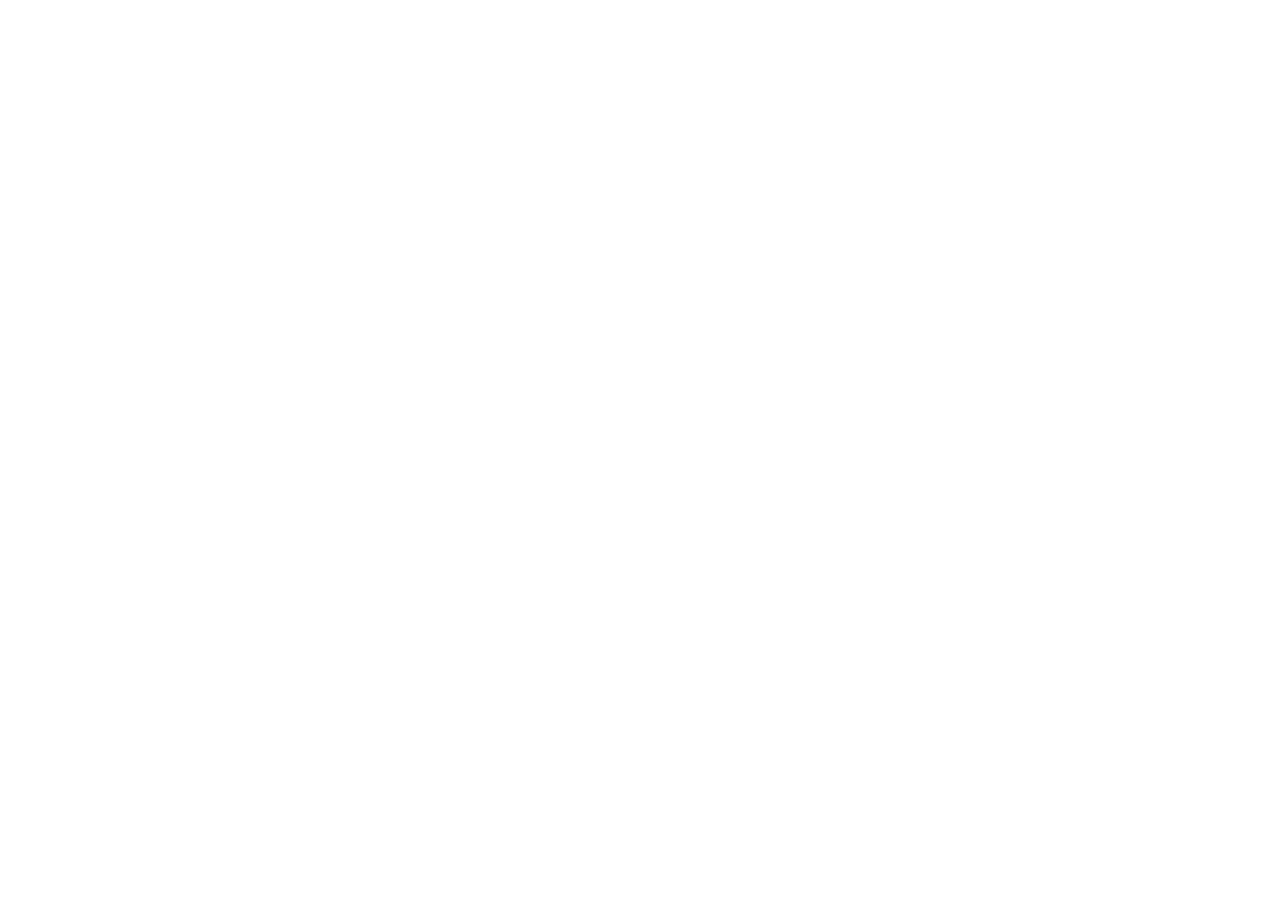
==== work/responsive-site/index.html @ 7ab3be74 "first commit" ====
<!DOCTYPE html>
<html lang="ja">
  <head>
    <meta charset="UTF-8" />
    <meta name="viewport" content="width=device-width, initial-scale=1.0" />
    <meta http-equiv="X-UA-Compatible" content="ie=edge" />
    <link rel="stylesheet" href="../../tools/style/reset.css" />
    <link rel="stylesheet" href="./assets/stylesheets/style.css" />
    <title>responsive-site</title>
  </head>
  <body>
  </body>
</html>
---- work/responsive-site/assets/stylesheets/style.css ----
@charset "UTF-8";
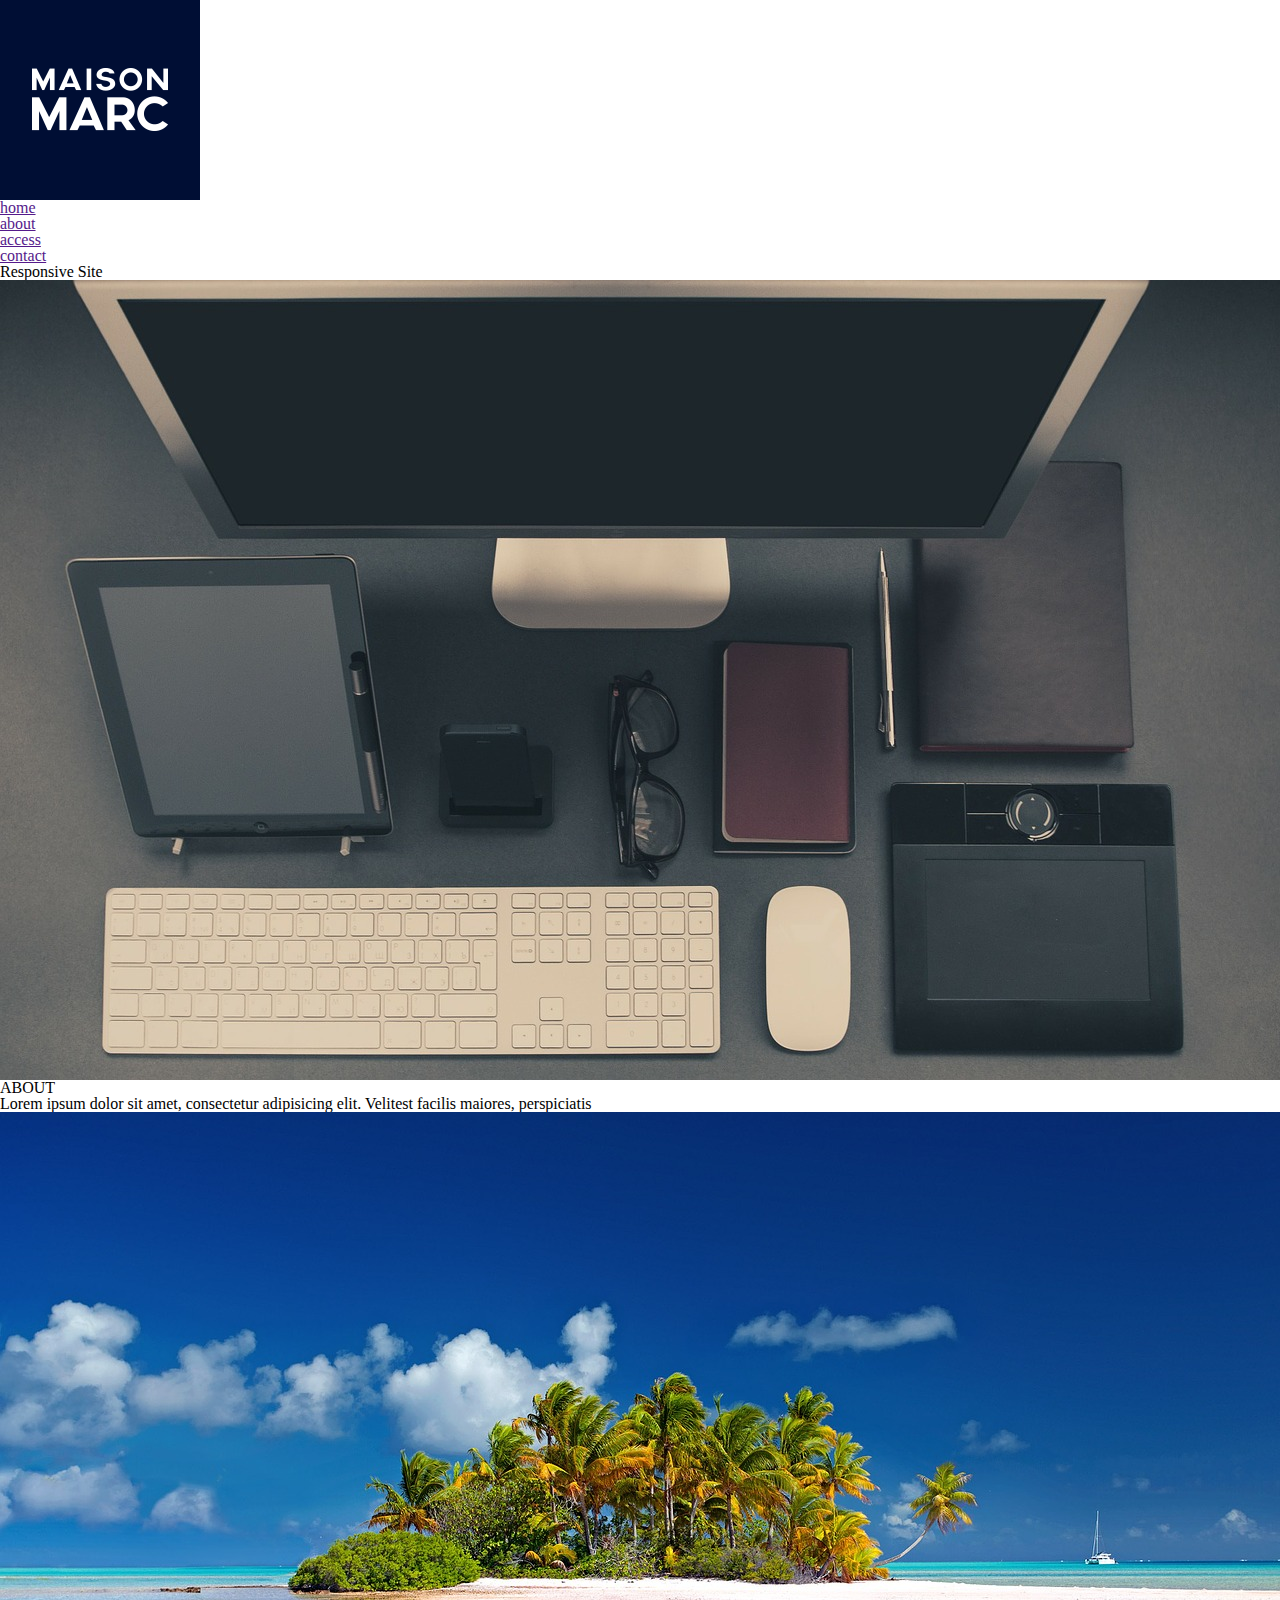
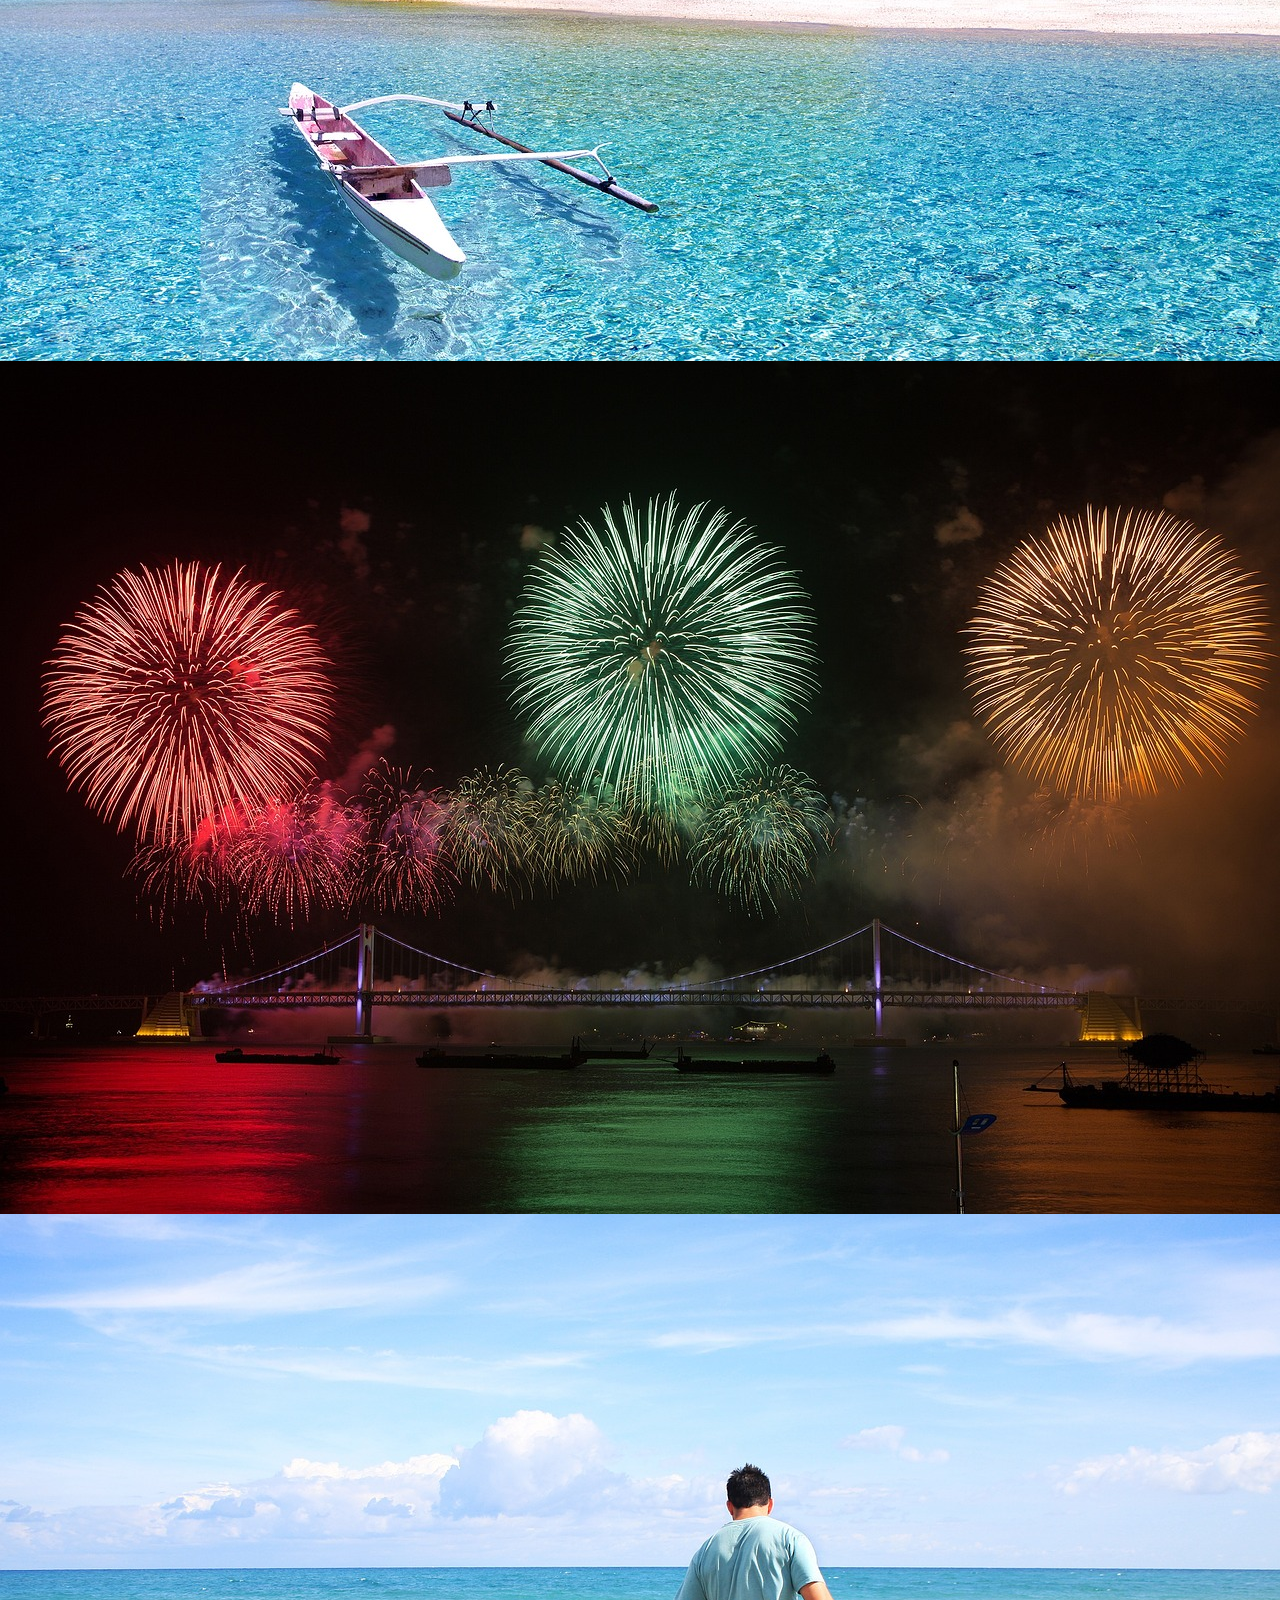
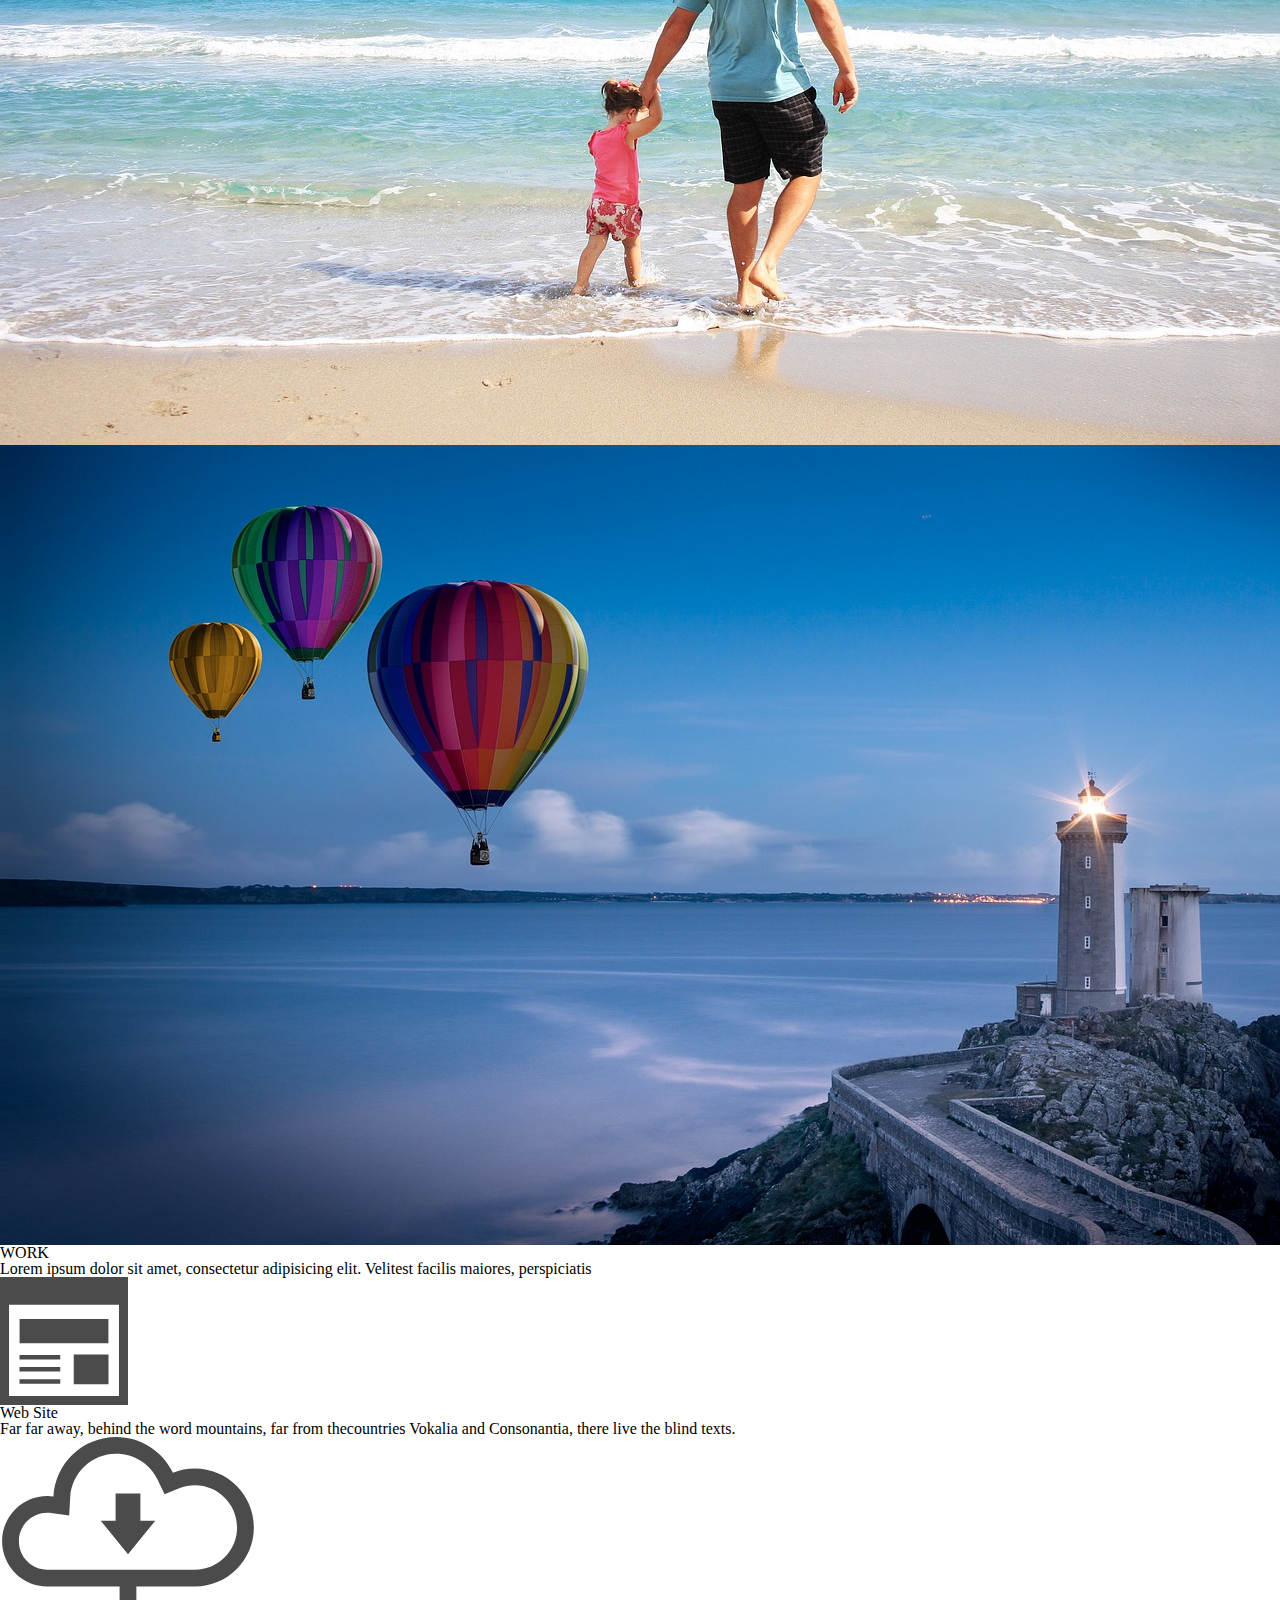
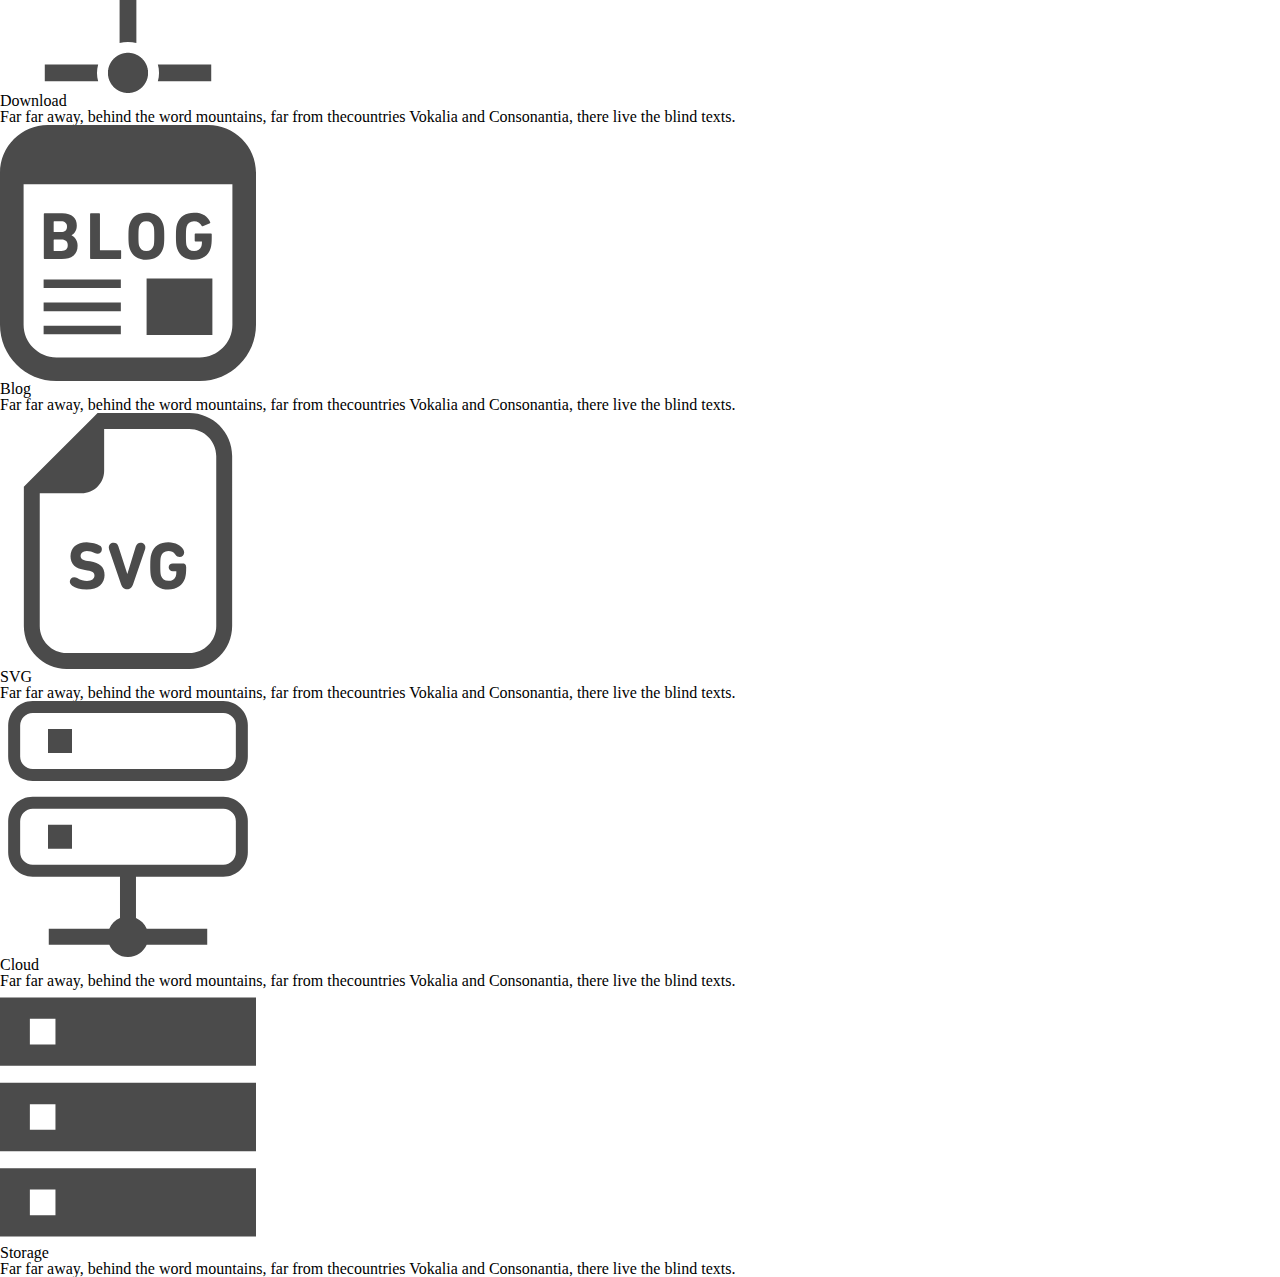
==== commit 64819162: "icon挿入まで実施" ====
--- a/work/responsive-site/index.html
+++ b/work/responsive-site/index.html
@@ -9,5 +9,118 @@
     <title>responsive-site</title>
   </head>
   <body>
+    <div class="l-wrapper">
+      <header class="l-header">
+        <div class="l-header__pc">
+          <div class="l-header__logo">
+            <img src="./assets/images/logo.png" alt="ロゴ">
+          </div>
+          <nav>
+            <ul class="l-header__pc--navList">
+              <li><a href="" class="nav_link">home</a></li>
+              <li><a href="" class="nav_link">about</a></li>
+              <li><a href="" class="nav_link">access</a></li>
+              <li><a href="" class="nav_link">contact</a></li>
+            </ul>
+          </nav>
+        </div>
+        <div class="l-header__sp">
+          <span></span>
+          <span></span>
+          <span></span>
+        </div>
+      </header>
+
+      <div class="p-hero">
+        <h1 class="p-hero__title">Responsive Site</h1>
+        <img src="./assets/images/hero.jpg" alt="仕事場のデスク">
+      </div>
+
+      <main class="l-main">
+        <section class="p-contents">
+          <div class="p-contents__about">
+            <h2 class="c-main__title">ABOUT</h2>
+            <p class="p-main__sentence">
+              Lorem ipsum dolor sit amet, consectetur adipisicing elit. Velitest facilis maiores, perspiciatis
+            </p>
+          </div>
+          <div class="p-contents__picture">
+            <ul class="p-contents__picture--list">
+              <li><img src="./assets/images/about_01.jpg" alt="島"></li>
+              <li><img src="./assets/images/about_02.jpg" alt="花火"></li>
+              <li><img src="./assets/images/about_03.jpg" alt="親子で波打ち際"></li>
+              <li><img src="./assets/images/about_04.jpg" alt="気球"></li>
+            </ul>
+          </div>
+        </section>
+
+        <section class="p-contents">
+          <div class="p-contents__work">
+            <h2 class="c-main__title">WORK</h2>
+            <p class="p-main__sentence">
+              Lorem ipsum dolor sit amet, consectetur adipisicing elit. Velitest facilis maiores, perspiciatis
+            </p>
+          </div>
+          <div class="p-contents__body">
+            <ul class="p-contents__list">
+              <li>
+               <div class="p-contents__list--icons">
+                 <img src="./assets/images/icon_01.png" alt="Web Site">
+               </div>
+               <p class="p-contents__list--title">Web Site</p>
+               <p class="p-contents__list--sentence">
+                 Far far away, behind the word mountains, far from thecountries Vokalia and Consonantia, there live the blind texts.
+               </p>
+             </li>
+             <li>
+               <div class="p-contents__list--icons">
+                 <img src="./assets/images/icon_02.png" alt="Web Site">
+               </div>
+               <p class="p-contents__list--title">Download</p>
+               <p class="p-contents__list--sentence">
+                 Far far away, behind the word mountains, far from thecountries Vokalia and Consonantia, there live the blind texts.
+               </p>
+             </li>
+             <li>
+               <div class="p-contents__list--icons">
+                 <img src="./assets/images/icon_03.png" alt="Blog">
+               </div>
+               <p class="p-contents__list--title">Blog</p>
+               <p class="p-contents__list--sentence">
+                 Far far away, behind the word mountains, far from thecountries Vokalia and Consonantia, there live the blind texts.
+               </p>
+             </li>
+             <li>
+               <div class="p-contents__list--icons">
+                 <img src="./assets/images/icon_04.png" alt="SVG">
+               </div>
+               <p class="p-contents__list--title">SVG</p>
+               <p class="p-contents__list--sentence">
+                 Far far away, behind the word mountains, far from thecountries Vokalia and Consonantia, there live the blind texts.
+               </p>
+             </li>
+             <li>
+               <div class="p-contents__list--icons">
+                 <img src="./assets/images/icon_05.png" alt="Cloud">
+               </div>
+               <p class="p-contents__list--title">Cloud</p>
+               <p class="p-contents__list--sentence">
+                 Far far away, behind the word mountains, far from thecountries Vokalia and Consonantia, there live the blind texts.
+               </p>
+             </li>
+             <li>
+               <div class="p-contents__list--icons">
+                 <img src="./assets/images/icon_06.png" alt="Storage">
+               </div>
+               <p class="p-contents__list--title">Storage</p>
+               <p class="p-contents__list--sentence">
+                 Far far away, behind the word mountains, far from thecountries Vokalia and Consonantia, there live the blind texts.
+               </p>
+             </li>
+            </ul>
+          </div>
+        </section>
+      </main>
+    </div>
   </body>
 </html>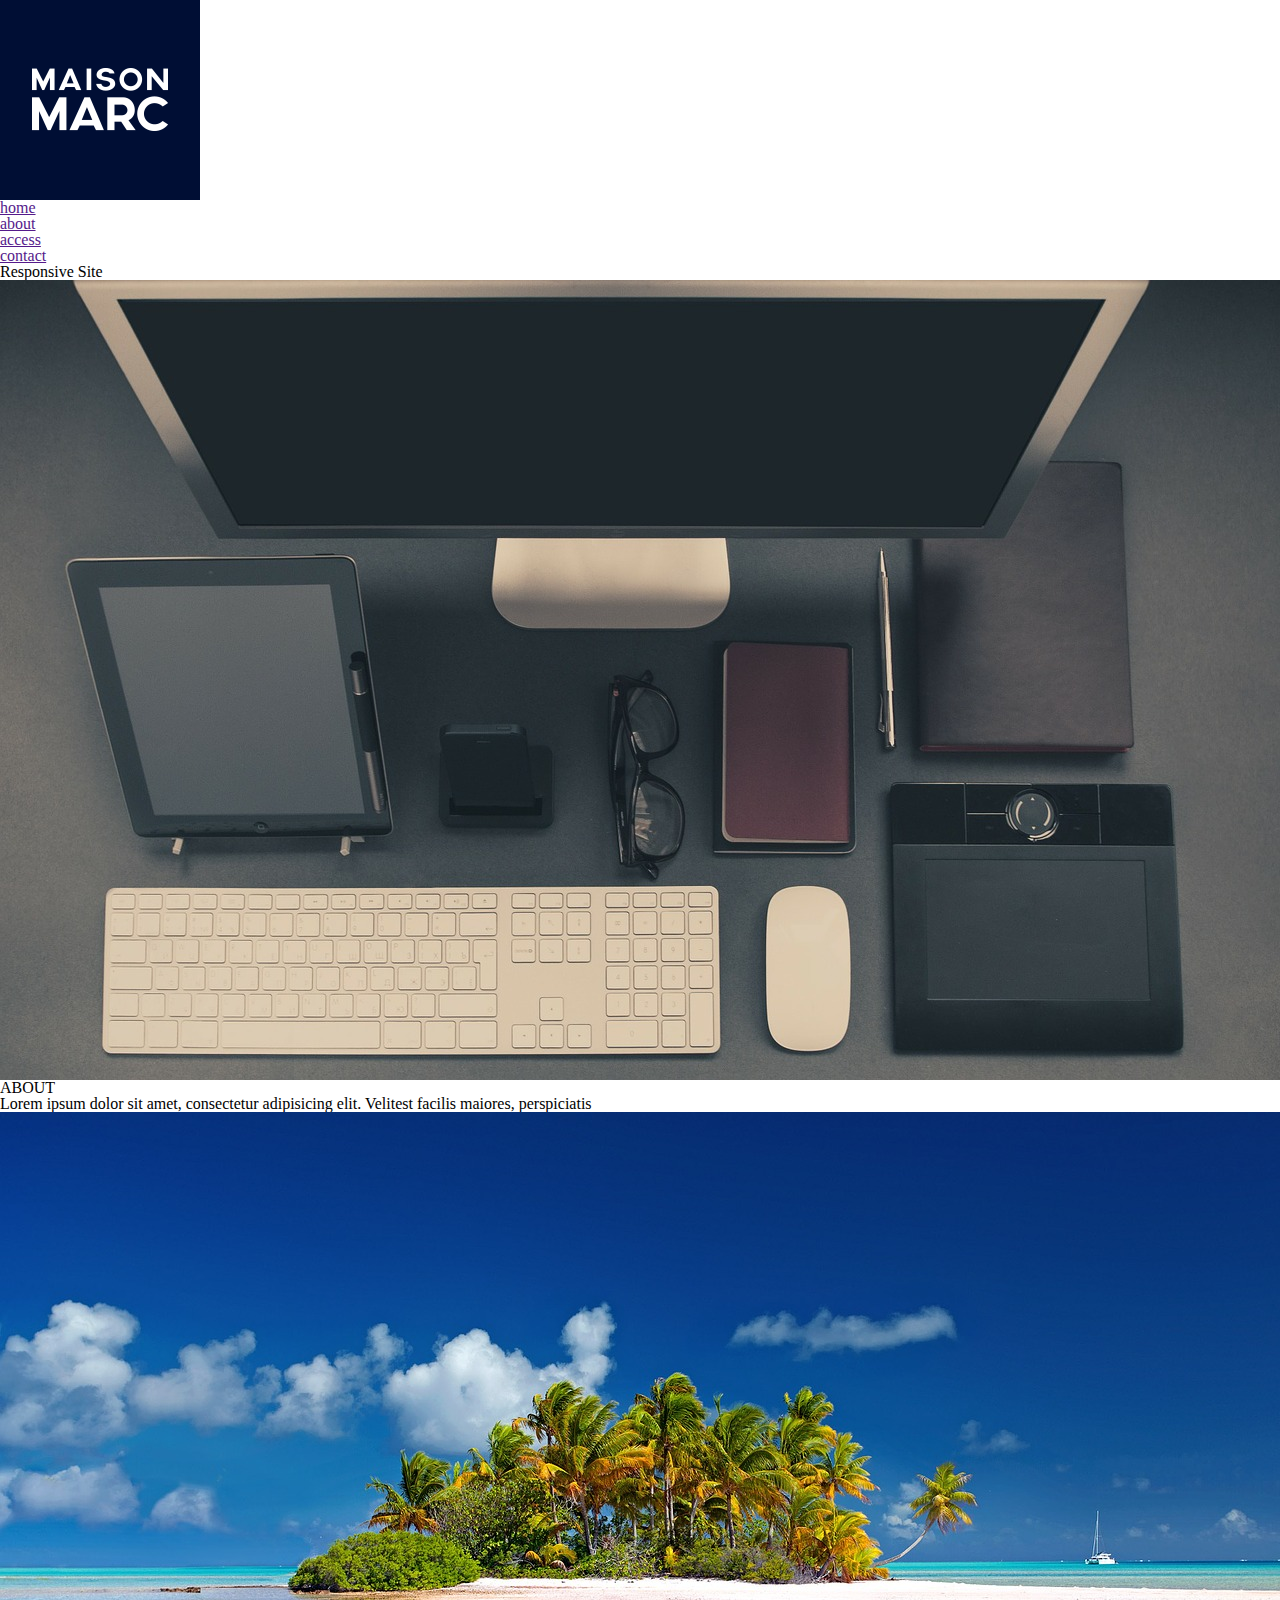
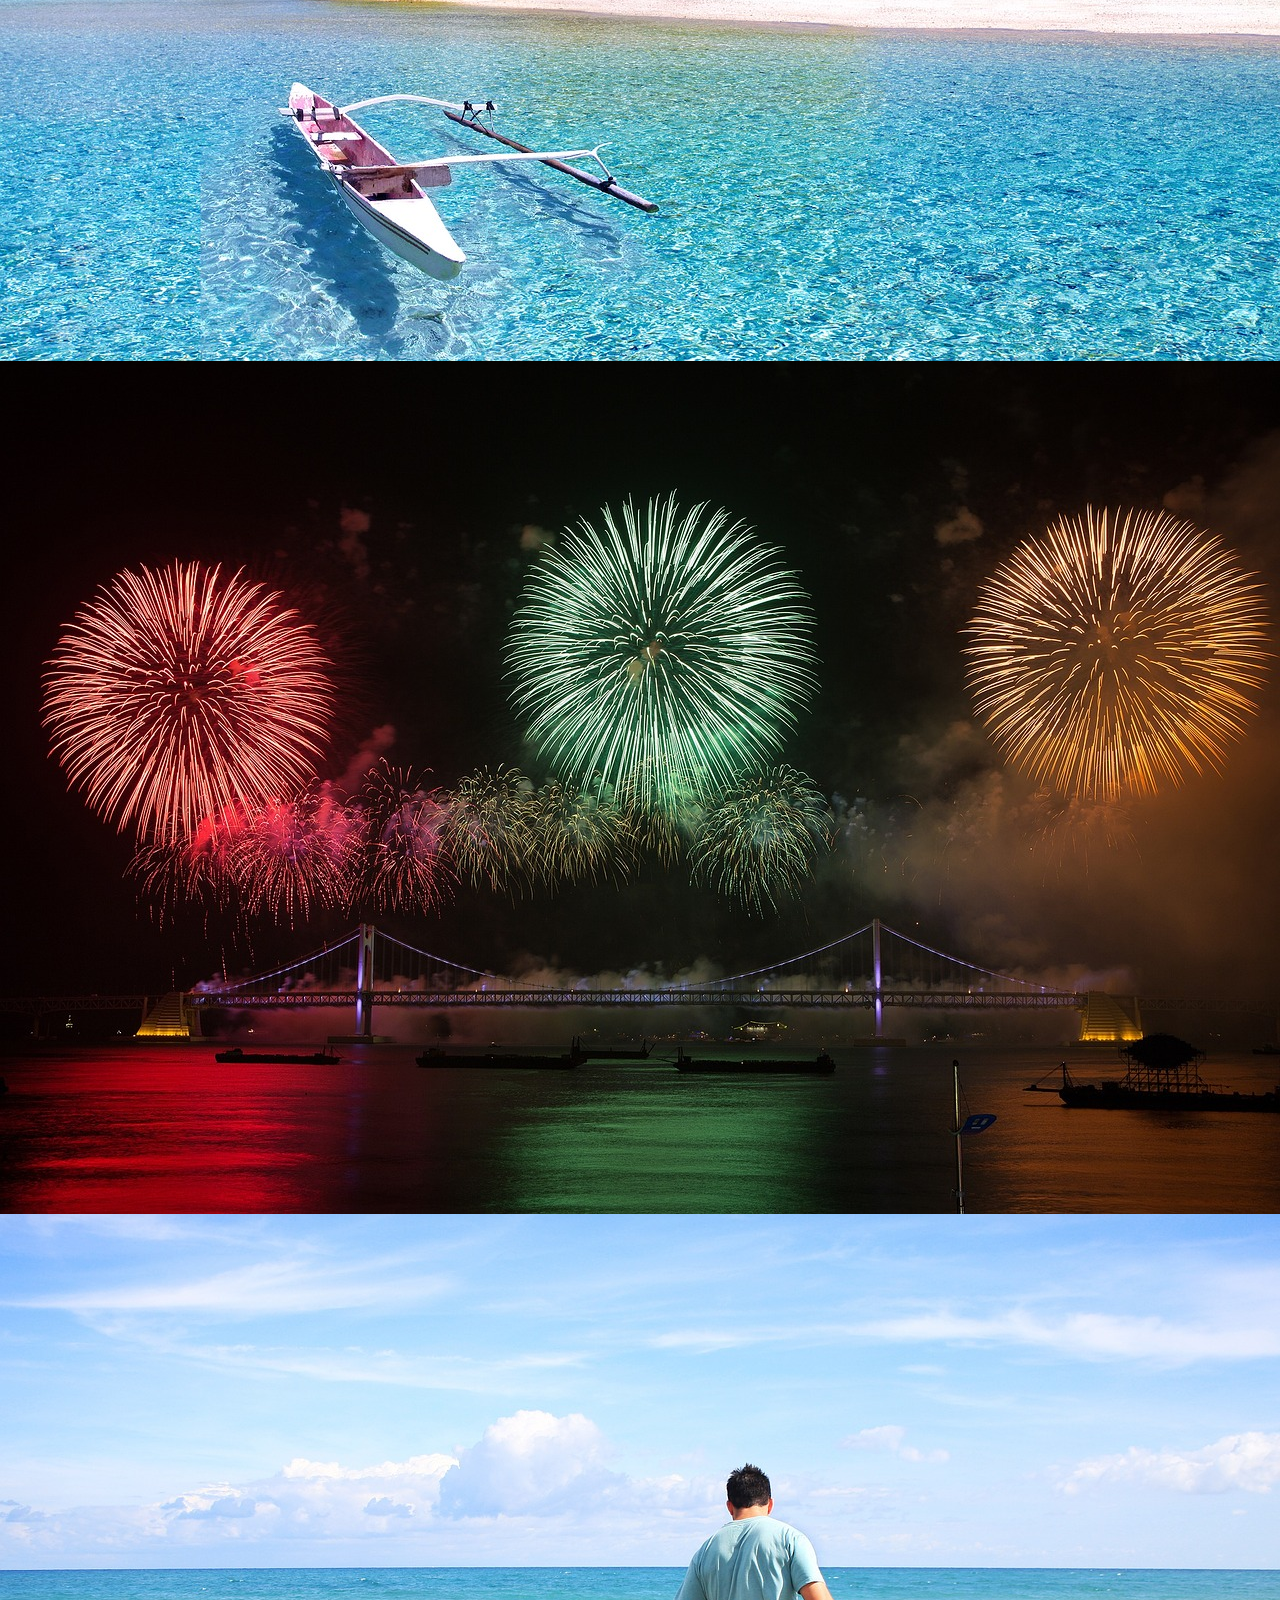
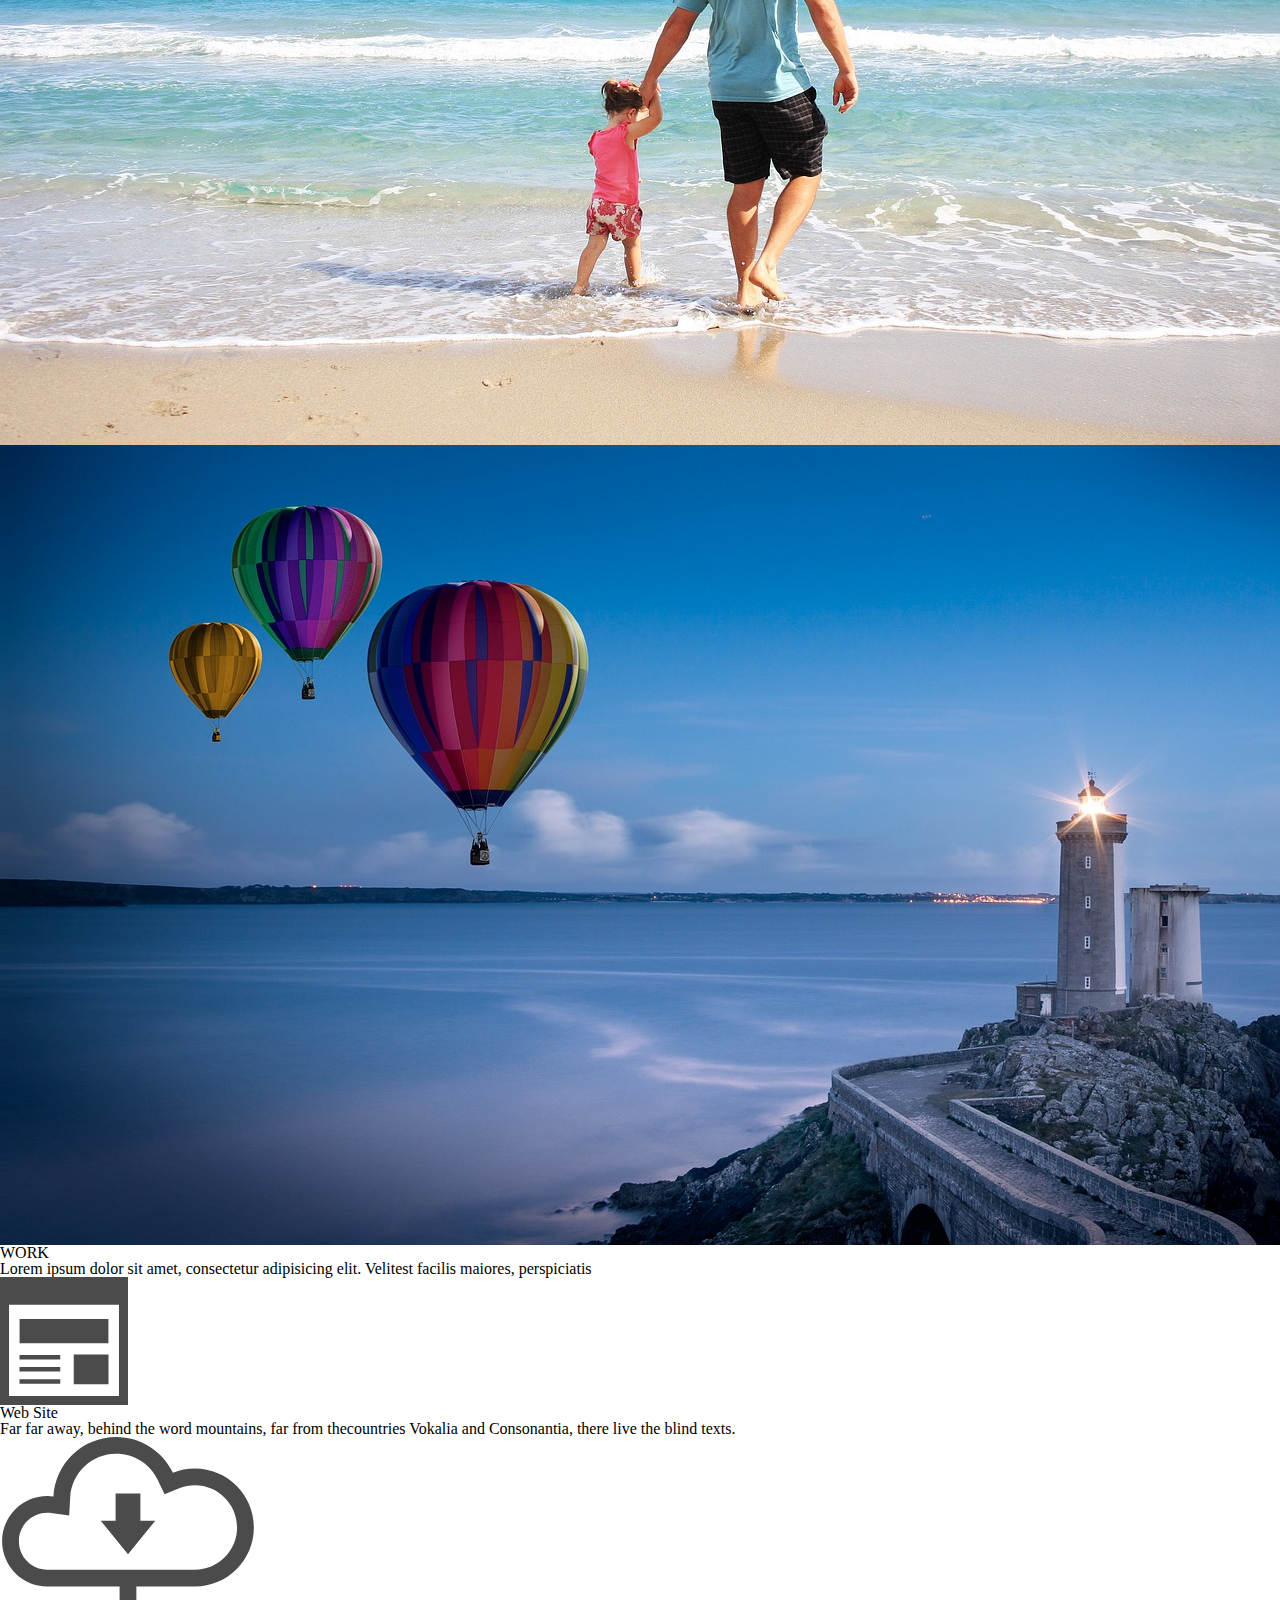
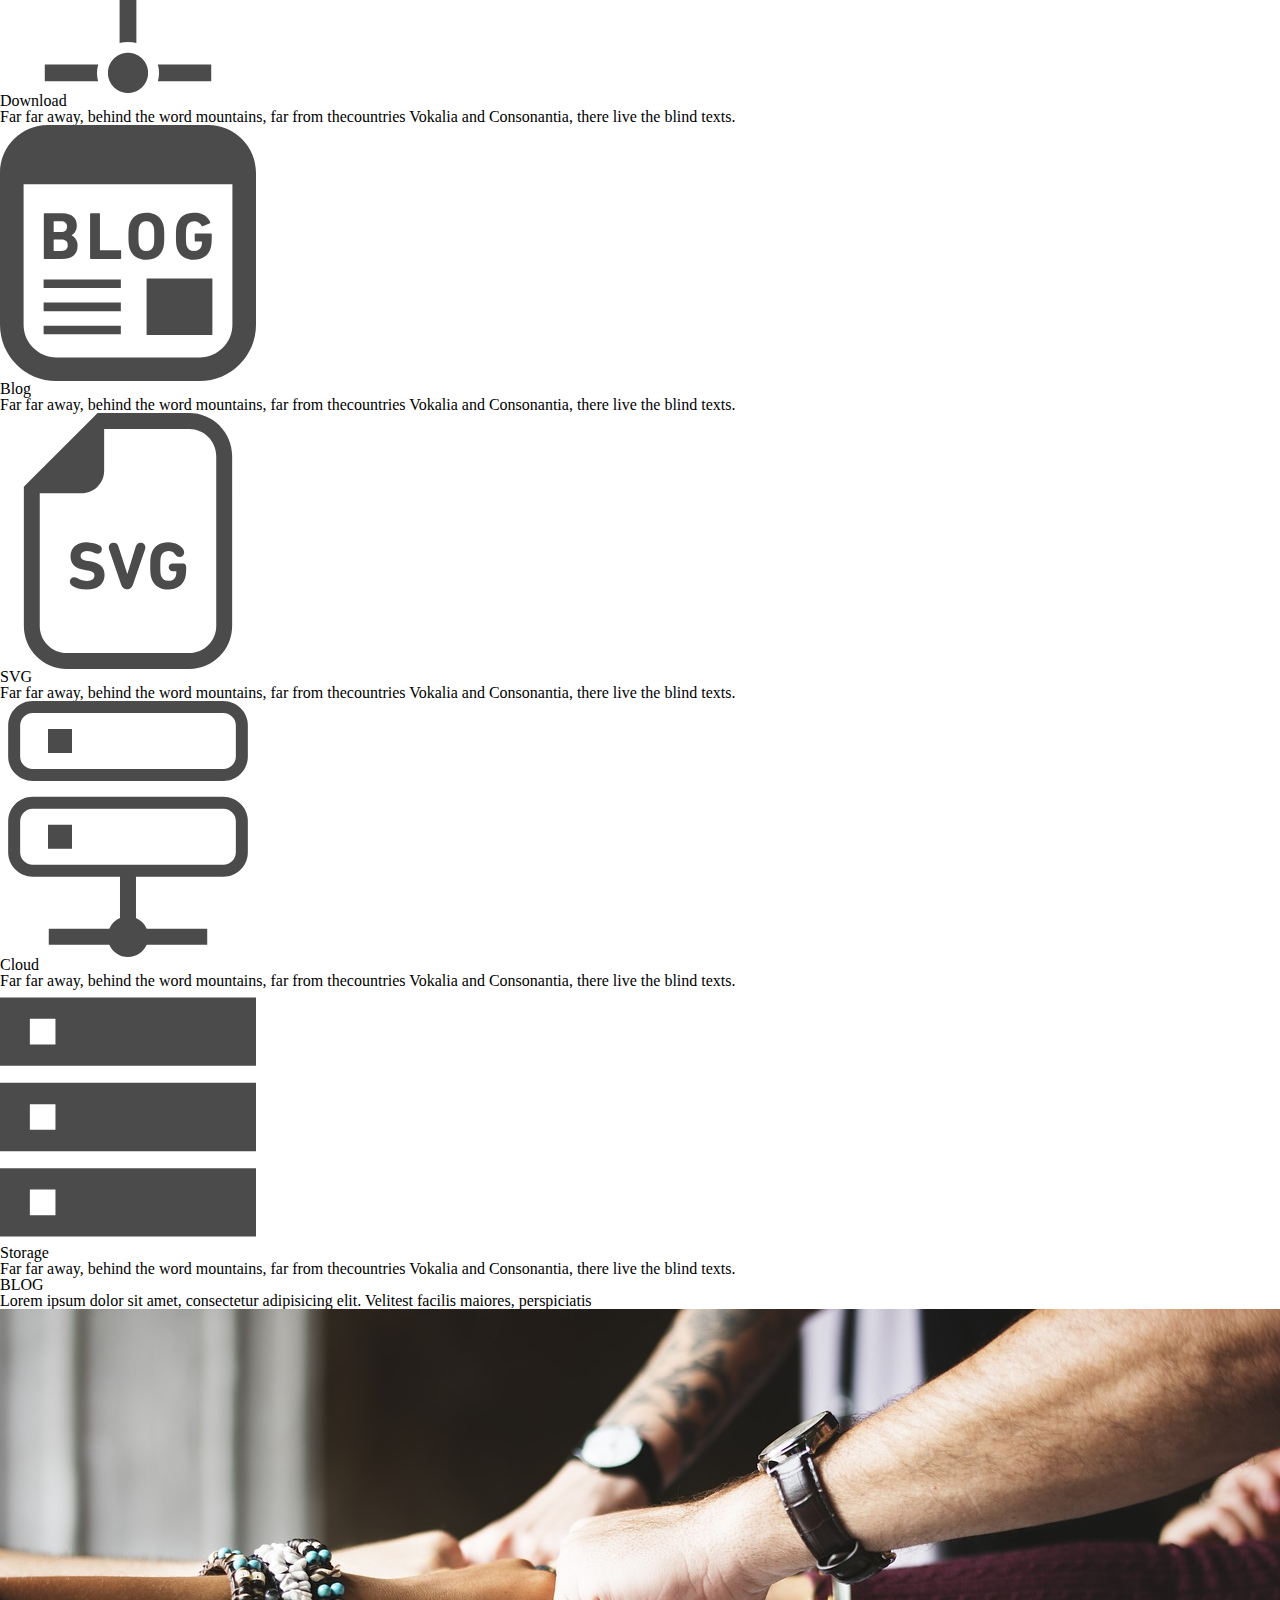
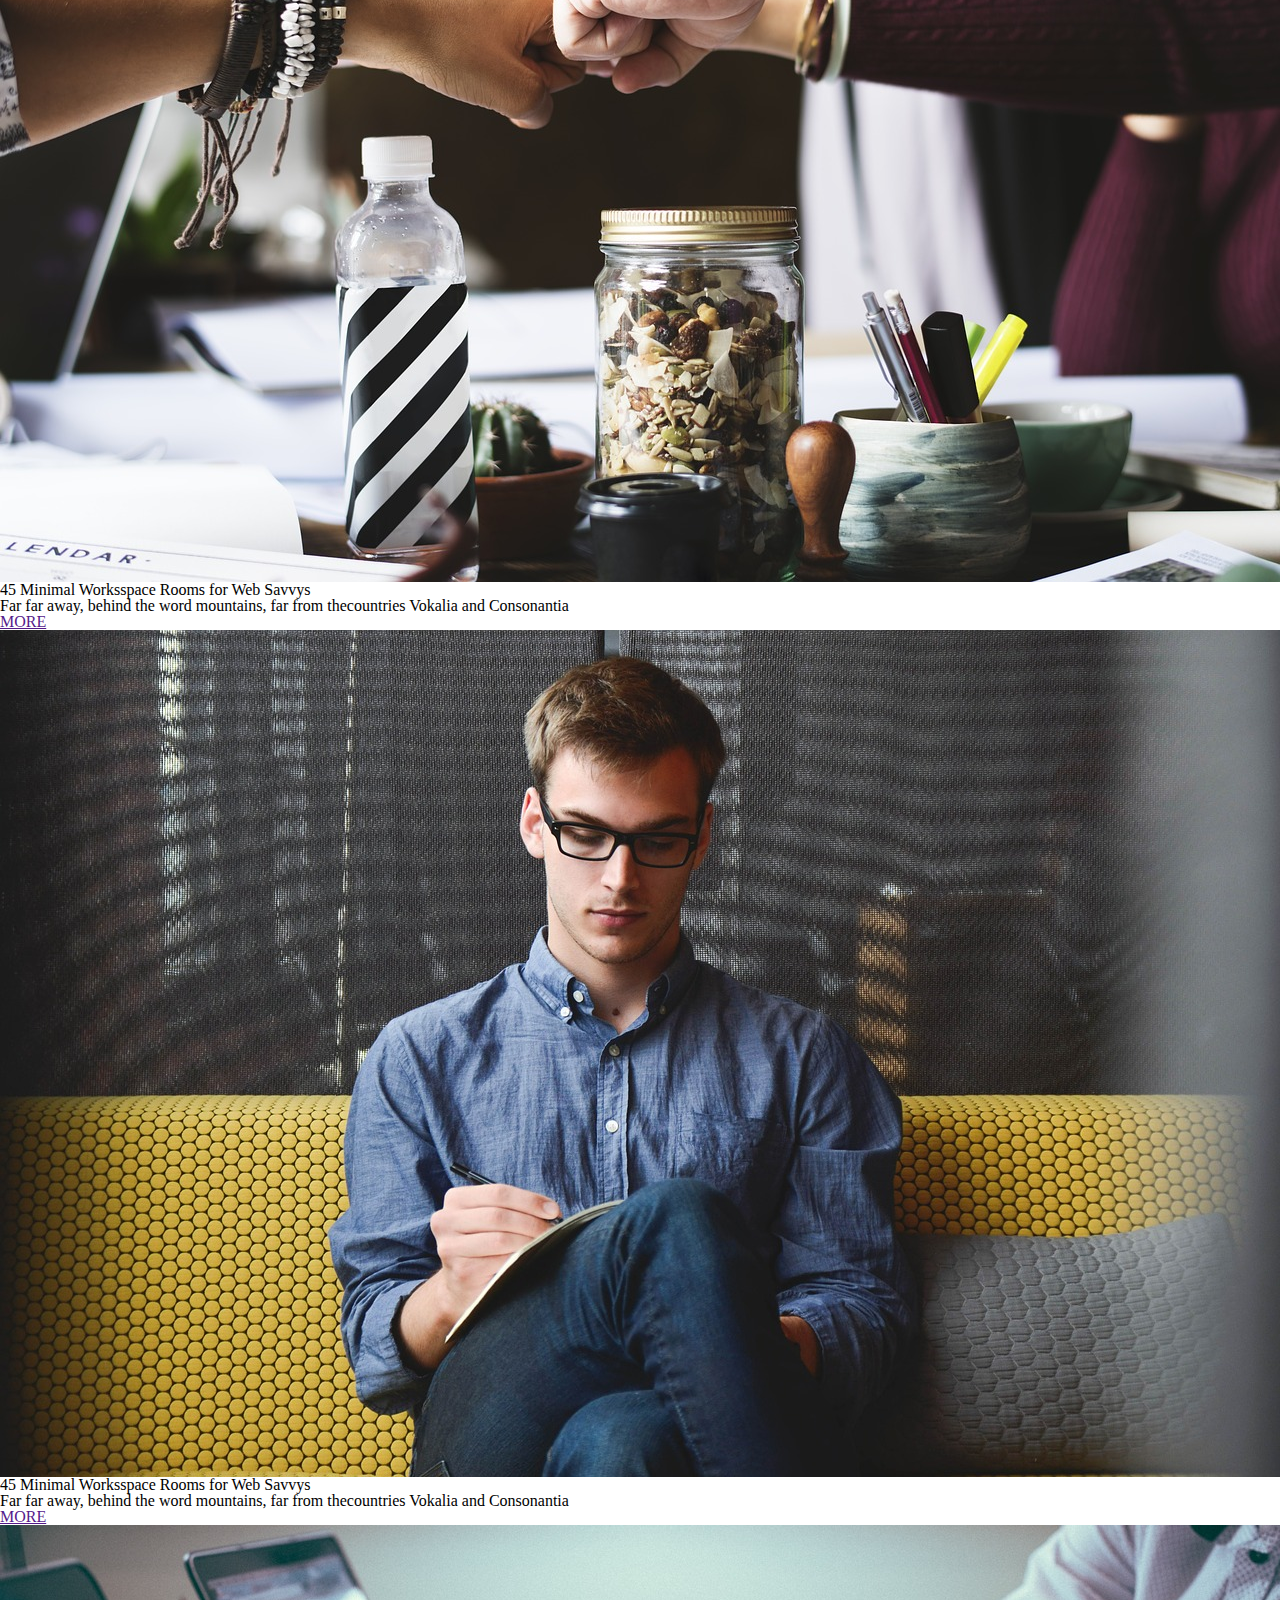
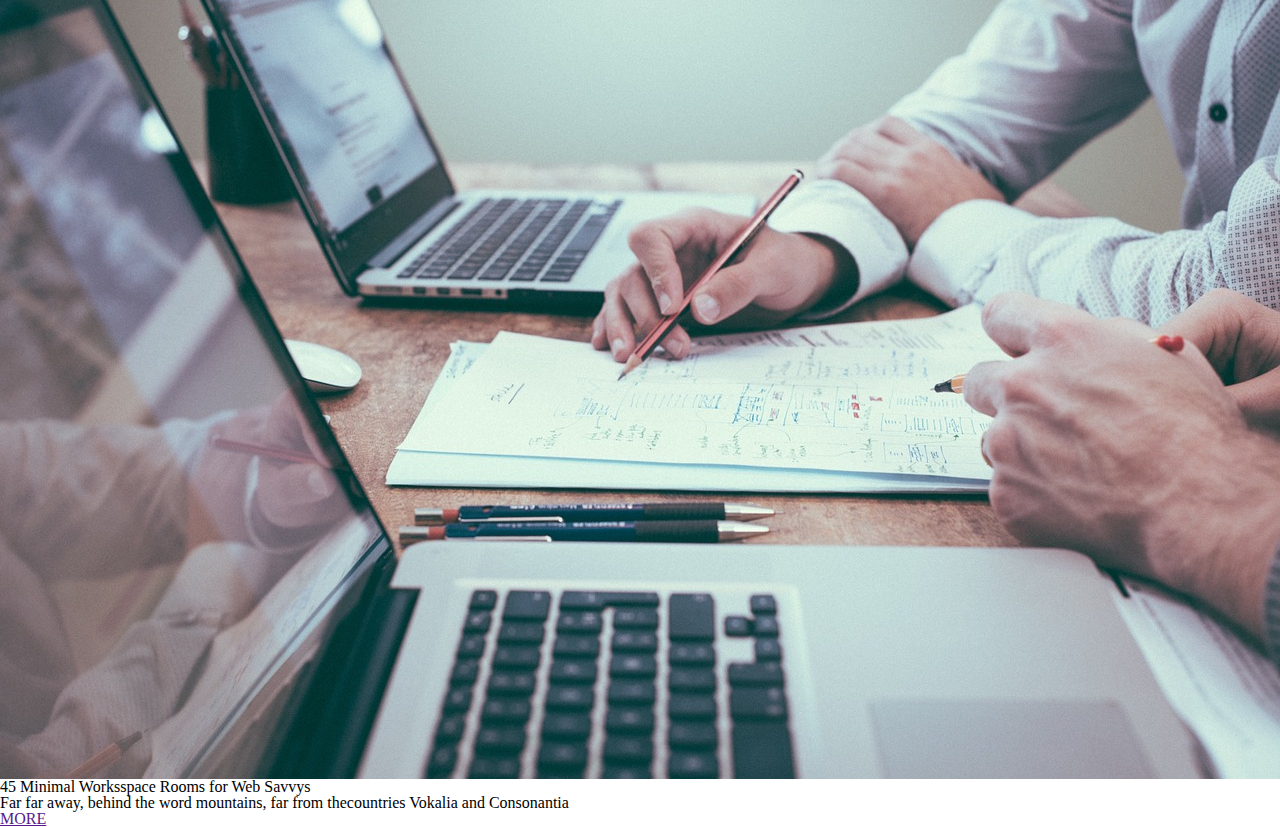
==== commit 9f4ab122: "HTML完成" ====
--- a/work/responsive-site/index.html
+++ b/work/responsive-site/index.html
@@ -44,8 +44,8 @@
               Lorem ipsum dolor sit amet, consectetur adipisicing elit. Velitest facilis maiores, perspiciatis
             </p>
           </div>
-          <div class="p-contents__picture">
-            <ul class="p-contents__picture--list">
+          <div class="p-contents__body">
+            <ul class="p-contents__about--list">
               <li><img src="./assets/images/about_01.jpg" alt="島"></li>
               <li><img src="./assets/images/about_02.jpg" alt="花火"></li>
               <li><img src="./assets/images/about_03.jpg" alt="親子で波打ち際"></li>
@@ -62,61 +62,128 @@
             </p>
           </div>
           <div class="p-contents__body">
-            <ul class="p-contents__list">
+            <ul class="p-contents__work--list">
               <li>
-               <div class="p-contents__list--icons">
+               <div class="p-contents__work--icons">
                  <img src="./assets/images/icon_01.png" alt="Web Site">
                </div>
-               <p class="p-contents__list--title">Web Site</p>
-               <p class="p-contents__list--sentence">
+               <p class="p-contents__work--title">Web Site</p>
+               <p class="p-contents__work--sentence">
                  Far far away, behind the word mountains, far from thecountries Vokalia and Consonantia, there live the blind texts.
                </p>
              </li>
              <li>
-               <div class="p-contents__list--icons">
+               <div class="p-contents__work--icons">
                  <img src="./assets/images/icon_02.png" alt="Web Site">
                </div>
-               <p class="p-contents__list--title">Download</p>
-               <p class="p-contents__list--sentence">
+               <p class="p-contents__work--title">Download</p>
+               <p class="p-contents__work--sentence">
                  Far far away, behind the word mountains, far from thecountries Vokalia and Consonantia, there live the blind texts.
                </p>
              </li>
              <li>
-               <div class="p-contents__list--icons">
+               <div class="p-contents__work--icons">
                  <img src="./assets/images/icon_03.png" alt="Blog">
                </div>
-               <p class="p-contents__list--title">Blog</p>
-               <p class="p-contents__list--sentence">
+               <p class="p-contents__work--title">Blog</p>
+               <p class="p-contents__work--sentence">
                  Far far away, behind the word mountains, far from thecountries Vokalia and Consonantia, there live the blind texts.
                </p>
              </li>
              <li>
-               <div class="p-contents__list--icons">
+               <div class="p-contents__work--icons">
                  <img src="./assets/images/icon_04.png" alt="SVG">
                </div>
-               <p class="p-contents__list--title">SVG</p>
-               <p class="p-contents__list--sentence">
+               <p class="p-contents__work--title">SVG</p>
+               <p class="p-contents__work--sentence">
                  Far far away, behind the word mountains, far from thecountries Vokalia and Consonantia, there live the blind texts.
                </p>
              </li>
              <li>
-               <div class="p-contents__list--icons">
+               <div class="p-contents__work--icons">
                  <img src="./assets/images/icon_05.png" alt="Cloud">
                </div>
-               <p class="p-contents__list--title">Cloud</p>
-               <p class="p-contents__list--sentence">
+               <p class="p-contents__work--title">Cloud</p>
+               <p class="p-contents__work--sentence">
                  Far far away, behind the word mountains, far from thecountries Vokalia and Consonantia, there live the blind texts.
                </p>
              </li>
              <li>
-               <div class="p-contents__list--icons">
+               <div class="p-contents__work--icons">
                  <img src="./assets/images/icon_06.png" alt="Storage">
                </div>
-               <p class="p-contents__list--title">Storage</p>
-               <p class="p-contents__list--sentence">
+               <p class="p-contents__work--title">Storage</p>
+               <p class="p-contents__work--sentence">
                  Far far away, behind the word mountains, far from thecountries Vokalia and Consonantia, there live the blind texts.
                </p>
              </li>
+            </ul>
+          </div>
+        </section>
+
+        <section class="p-contents">
+          <div class="p-contents__blog">
+            <h2 class="c-main__title">BLOG</h2>
+            <p class="p-main__sentence">
+              Lorem ipsum dolor sit amet, consectetur adipisicing elit. Velitest facilis maiores, perspiciatis
+            </p>
+          </div>
+          <div class="p-contents__body">
+            <ul class="p-contents__blog--list">
+              <li>
+                <div class="p-contents__blog--photo">
+                  <img src="./assets/images/blog_01.jpg" alt="グータッチ">
+                </div>
+                <div class="p-contents__blog--body">
+                  <p class="p-contents__blog--sentence">
+                    45 Minimal Worksspace Rooms for Web Savvys
+                  </p>
+                  <p class="p-contents__blog--sentence">
+                    Far far away, behind the word mountains, far from thecountries Vokalia and Consonantia
+                  </p>
+                  <div class="p-contents__blog--more">
+                    <div class="p-contents__blog--button">
+                      <a href="">MORE</a>
+                    </div>
+                  </div>
+                </div>
+              </li>
+              <li>
+                <div class="p-contents__blog--photo">
+                  <img src="./assets/images/blog_02.jpg" alt="仕事中の男性">
+                </div>
+                <div class="p-contents__blog--body">
+                  <p class="p-contents__blog--sentence">
+                    45 Minimal Worksspace Rooms for Web Savvys
+                  </p>
+                  <p class="p-contents__blog--sentence">
+                    Far far away, behind the word mountains, far from thecountries Vokalia and Consonantia
+                  </p>
+                  <div class="p-contents__blog--more">
+                    <div class="p-contents__blog--button">
+                      <a href="">MORE</a>
+                    </div>
+                  </div>
+                </div>
+              </li>
+              <li>
+                <div class="p-contents__blog--photo">
+                  <img src="./assets/images/blog_03.jpg" alt="PC">
+                </div>
+                <div class="p-contents__blog--body">
+                  <p class="p-contents__blog--sentence">
+                    45 Minimal Worksspace Rooms for Web Savvys
+                  </p>
+                  <p class="p-contents__blog--sentence">
+                    Far far away, behind the word mountains, far from thecountries Vokalia and Consonantia
+                  </p>
+                  <div class="p-contents__blog--more">
+                    <div class="p-contents__blog--button">
+                      <a href="">MORE</a>
+                    </div>
+                  </div>
+                </div>
+              </li>
             </ul>
           </div>
         </section>
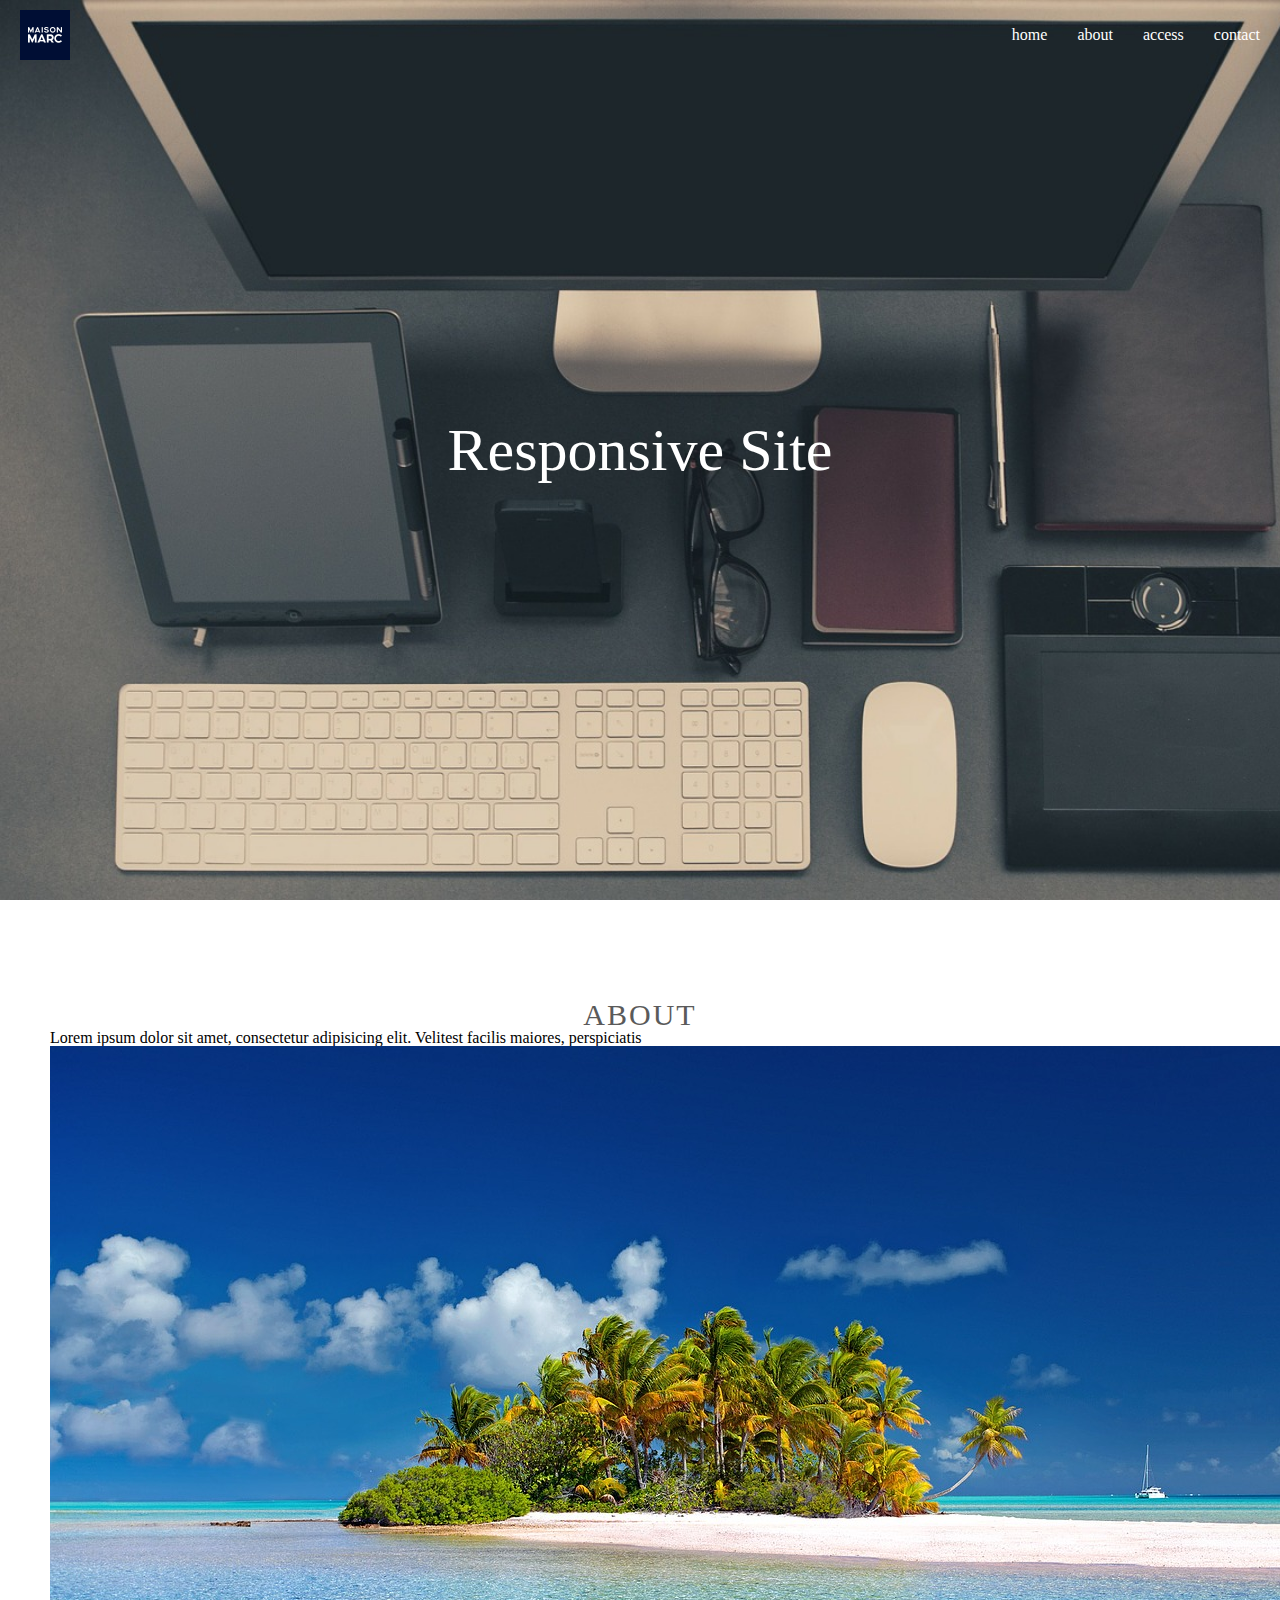
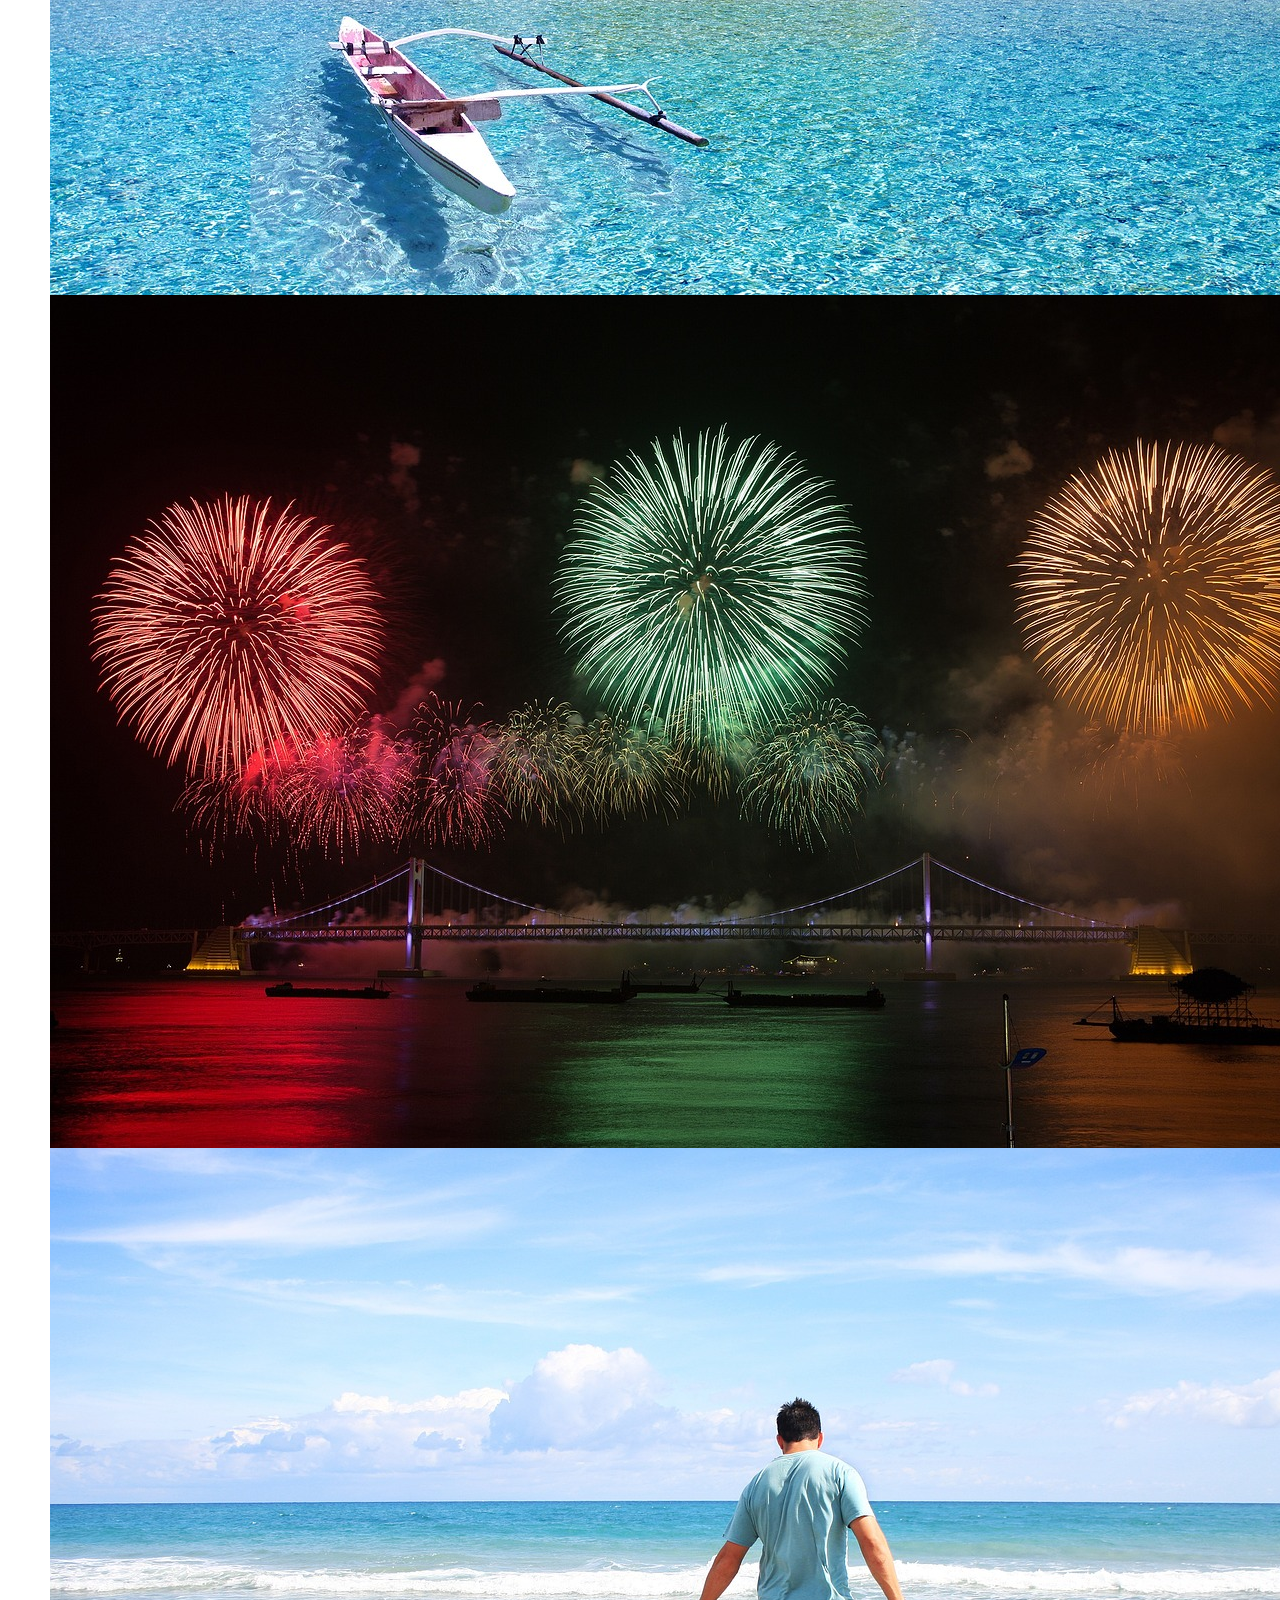
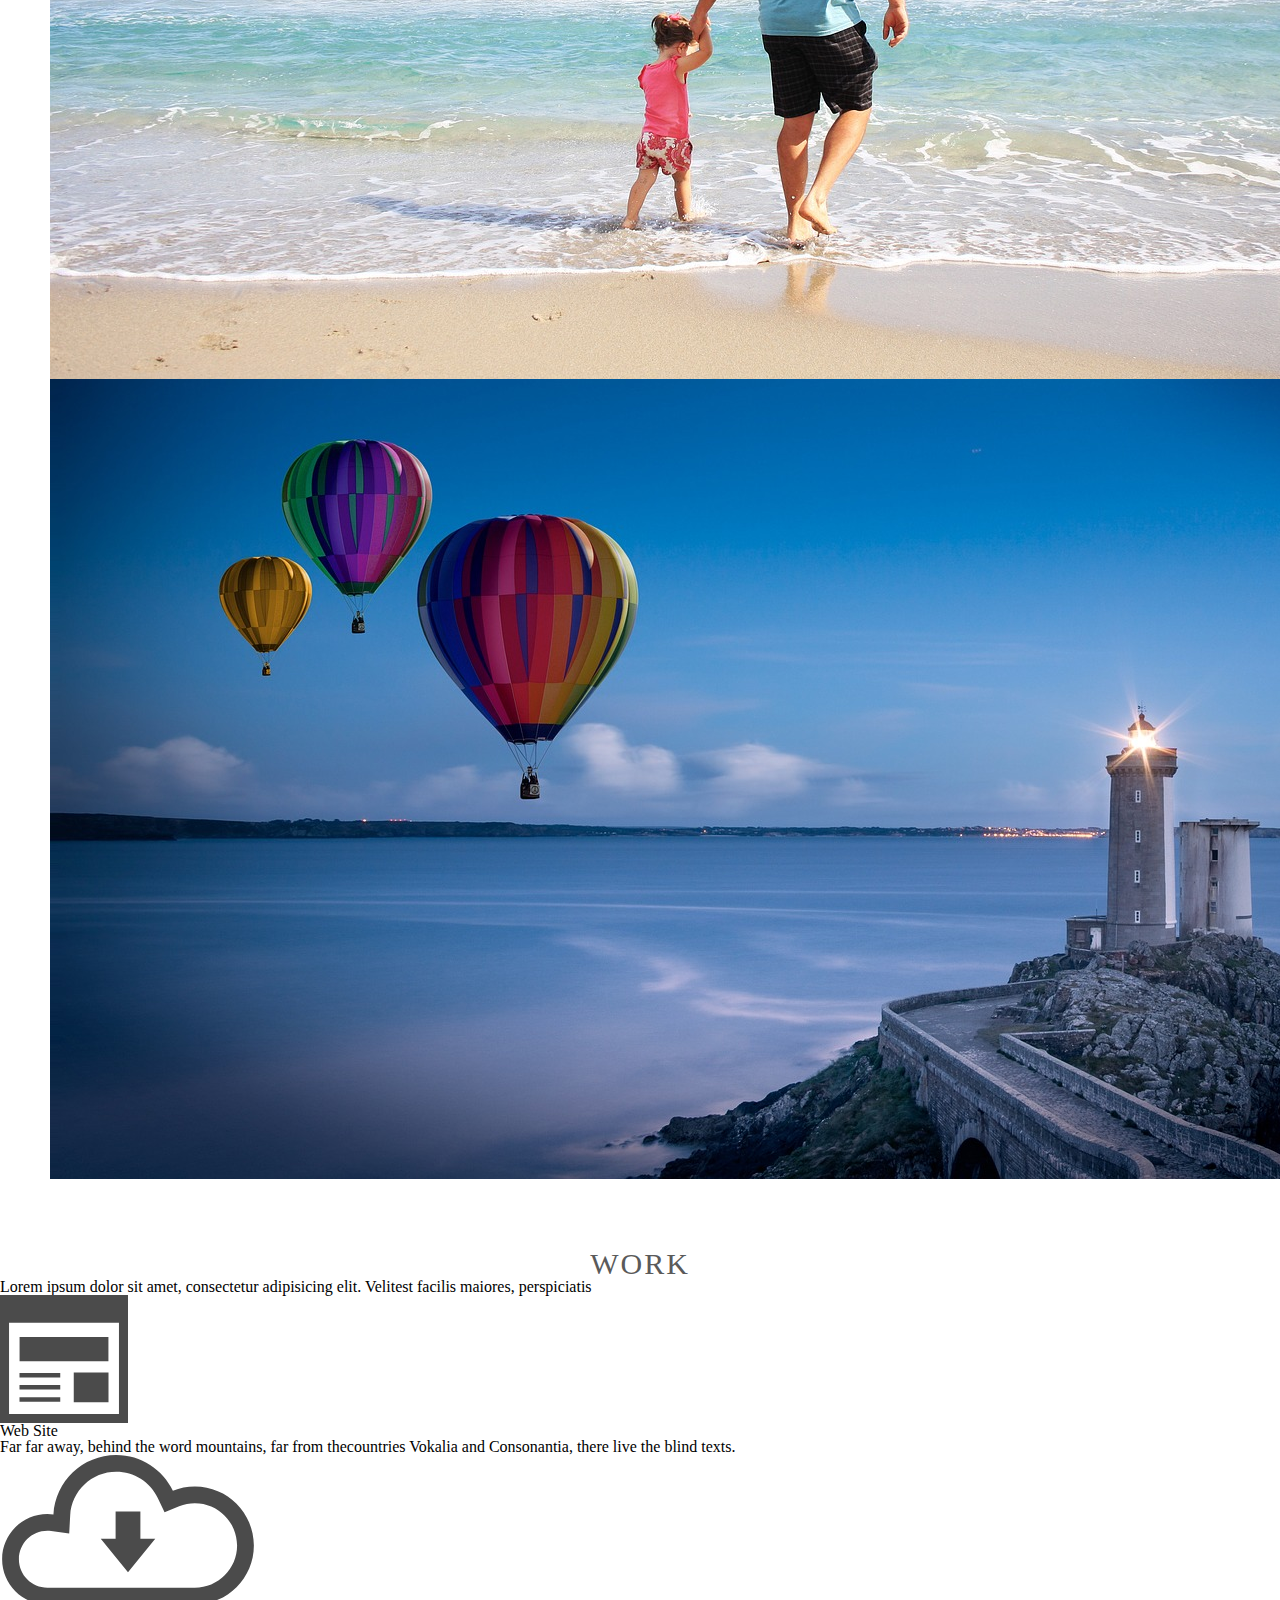
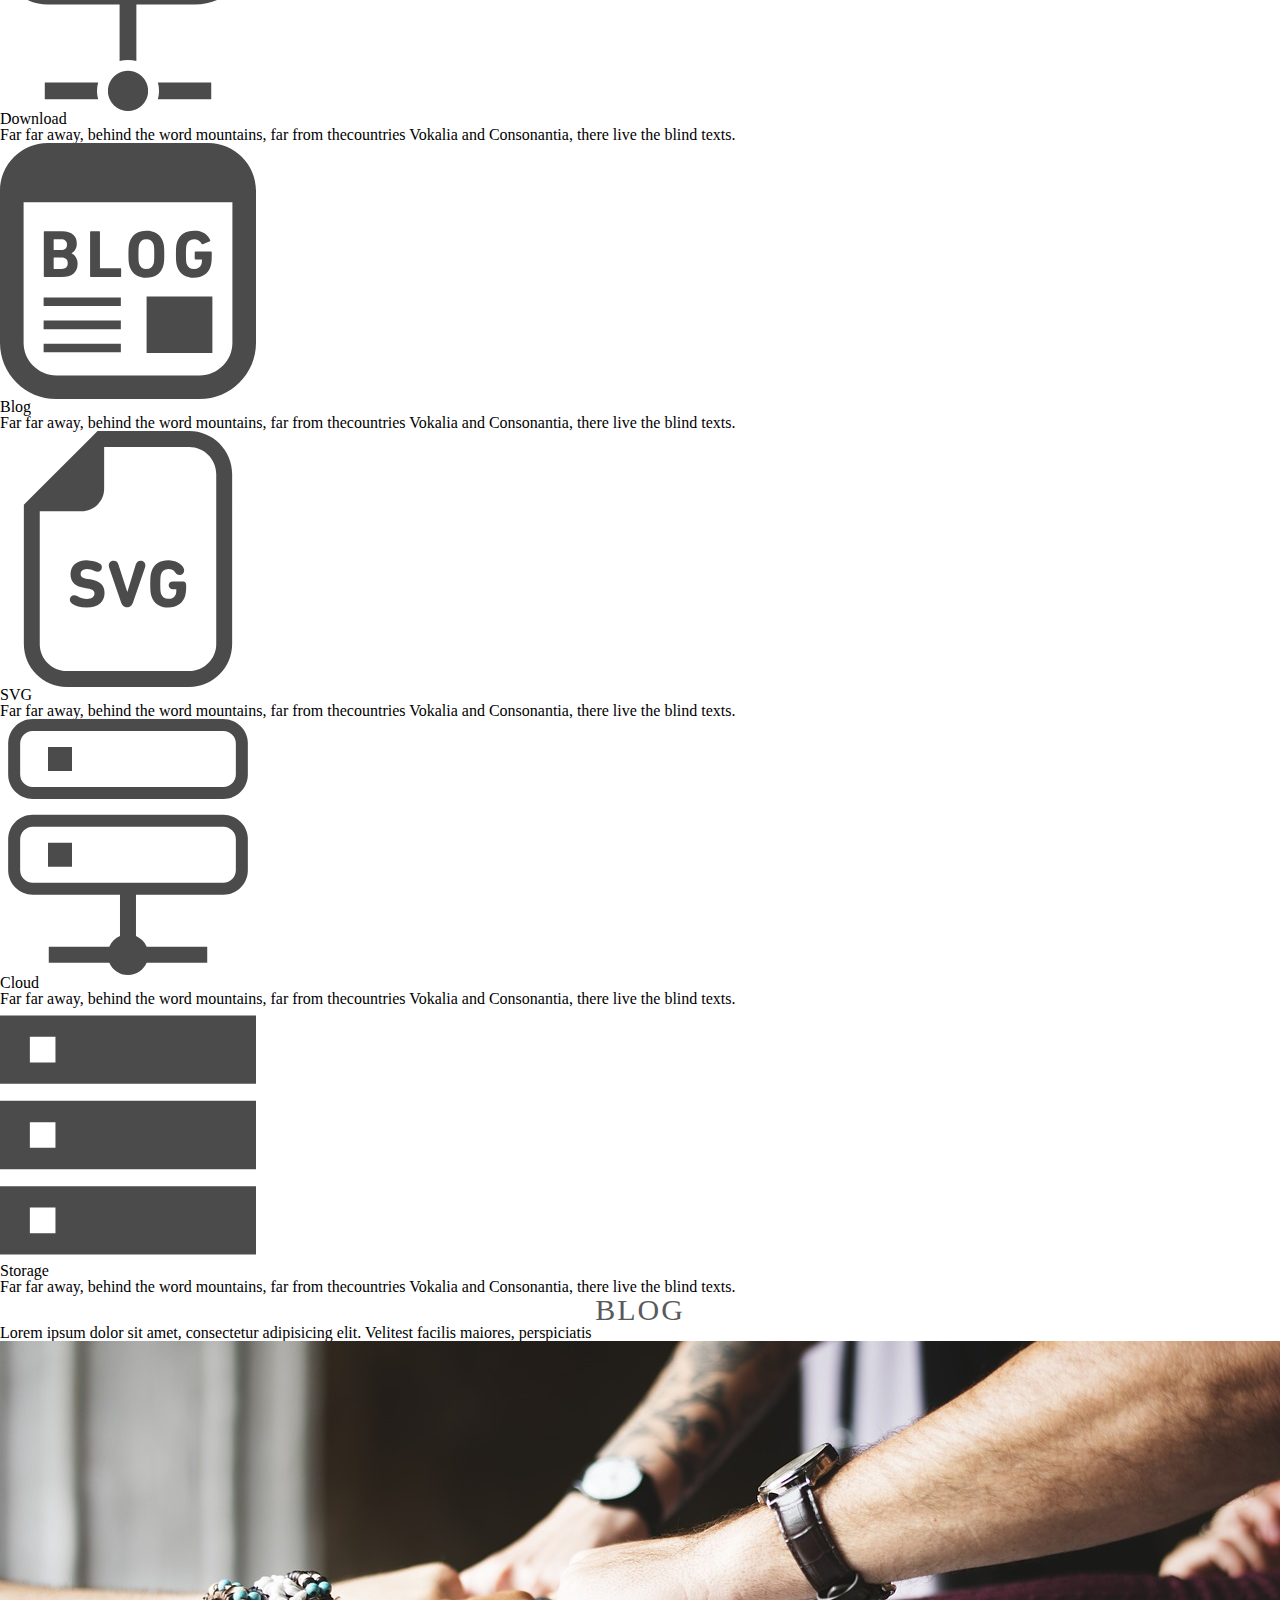
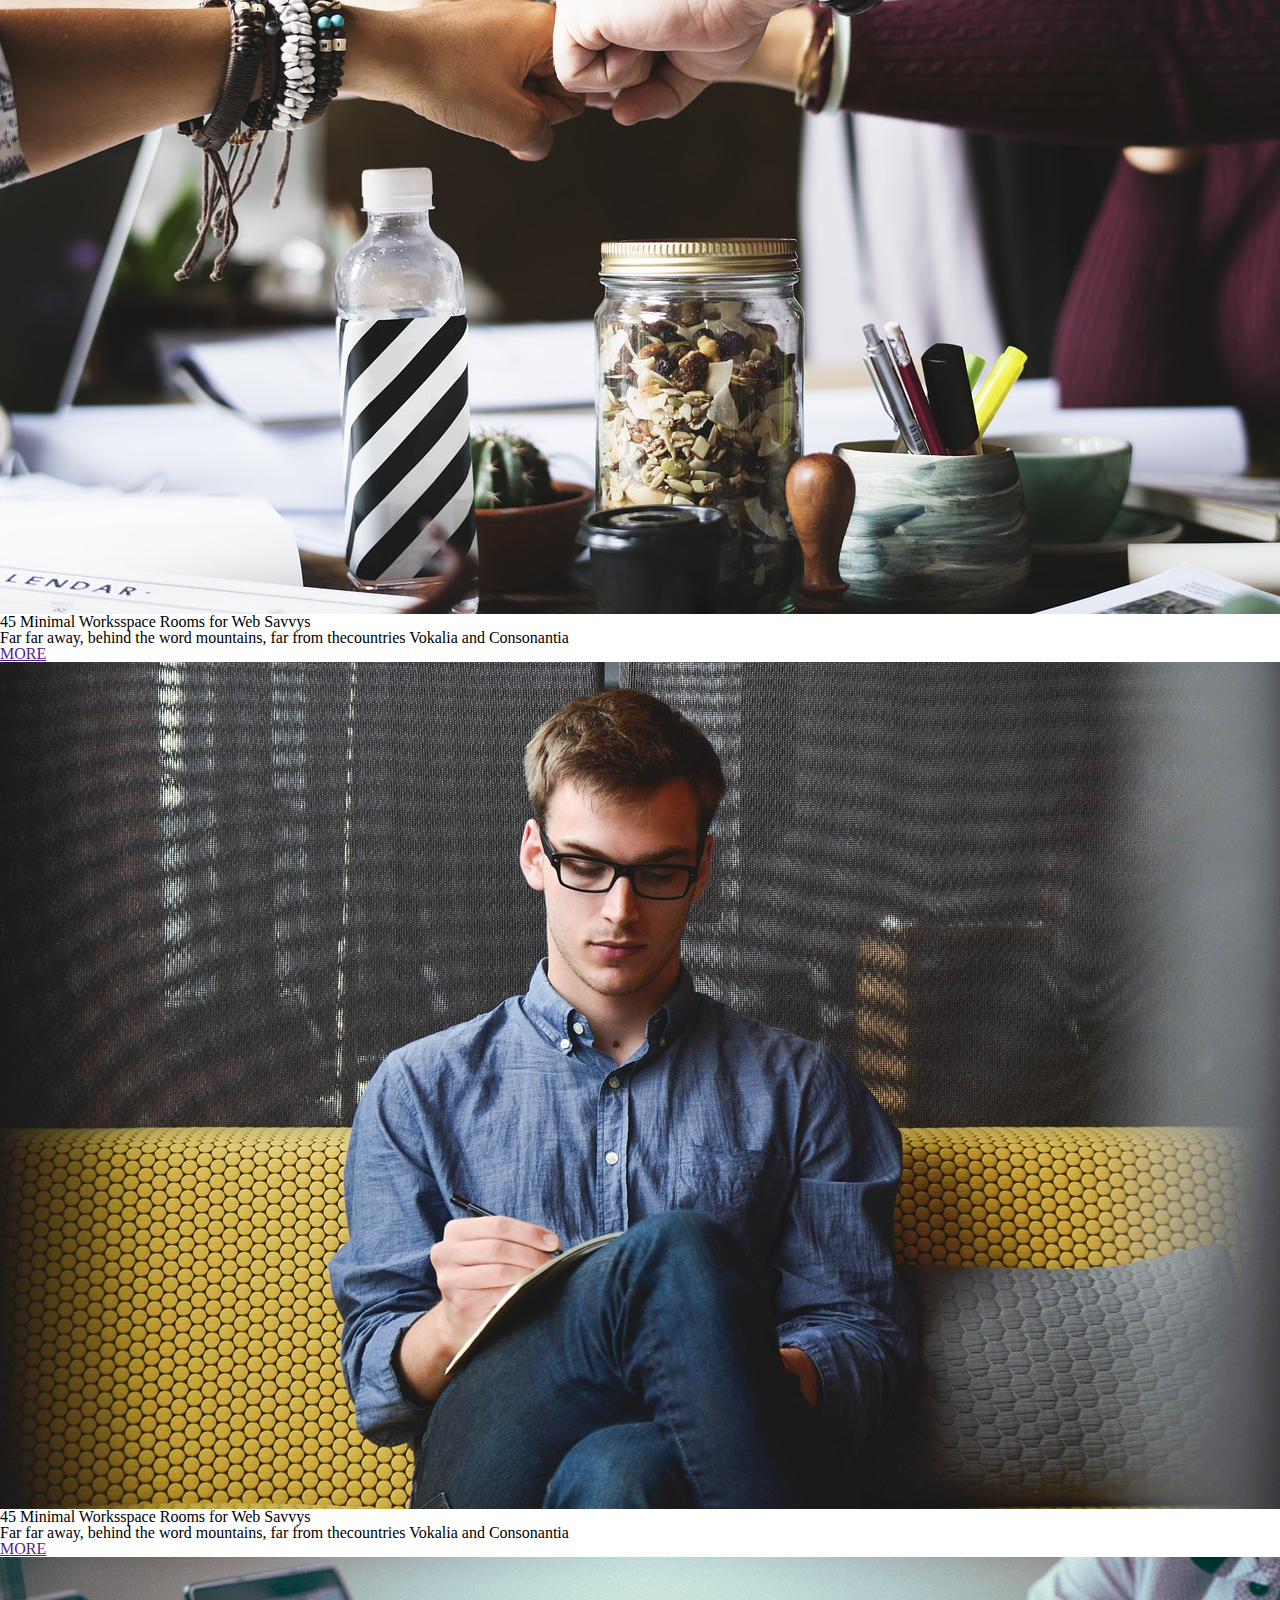
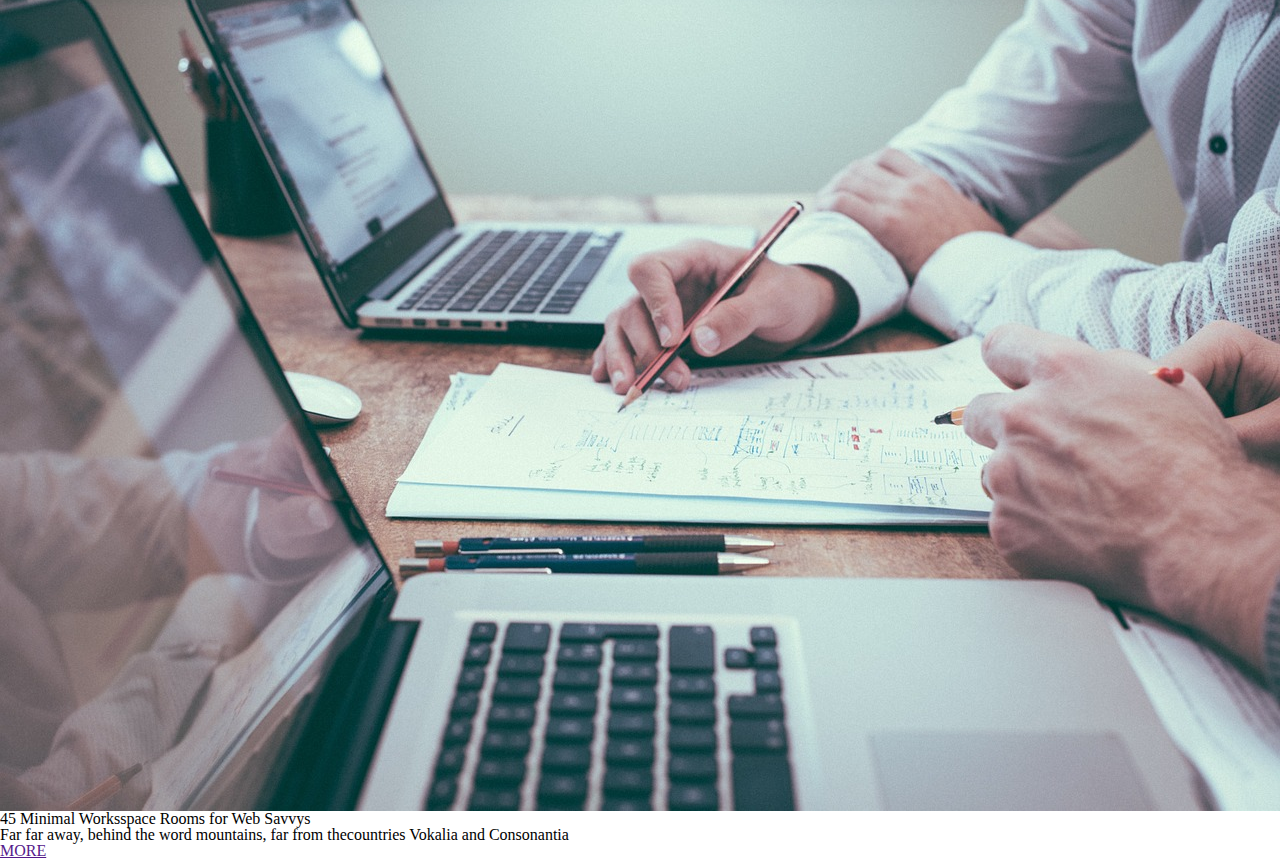
==== commit 01299da3: "c-main__titleのCSSまで記載" ====
--- a/work/responsive-site/index.html
+++ b/work/responsive-site/index.html
@@ -37,15 +37,13 @@
       </div>
 
       <main class="l-main">
-        <section class="p-contents">
-          <div class="p-contents__about">
+        <section class="p-about">
             <h2 class="c-main__title">ABOUT</h2>
             <p class="p-main__sentence">
               Lorem ipsum dolor sit amet, consectetur adipisicing elit. Velitest facilis maiores, perspiciatis
             </p>
-          </div>
-          <div class="p-contents__body">
-            <ul class="p-contents__about--list">
+          <div class="p-about__body">
+            <ul class="p-about__list">
               <li><img src="./assets/images/about_01.jpg" alt="島"></li>
               <li><img src="./assets/images/about_02.jpg" alt="花火"></li>
               <li><img src="./assets/images/about_03.jpg" alt="親子で波打ち際"></li>
@@ -54,66 +52,64 @@
           </div>
         </section>
 
-        <section class="p-contents">
-          <div class="p-contents__work">
+        <section class="p-work">
             <h2 class="c-main__title">WORK</h2>
             <p class="p-main__sentence">
               Lorem ipsum dolor sit amet, consectetur adipisicing elit. Velitest facilis maiores, perspiciatis
             </p>
-          </div>
-          <div class="p-contents__body">
-            <ul class="p-contents__work--list">
+          <div class="p-work__body">
+            <ul class="p-work__list">
               <li>
-               <div class="p-contents__work--icons">
+               <div class="p-work__icons">
                  <img src="./assets/images/icon_01.png" alt="Web Site">
                </div>
-               <p class="p-contents__work--title">Web Site</p>
-               <p class="p-contents__work--sentence">
+               <p class="p-work__title">Web Site</p>
+               <p class="p-work__sentence">
                  Far far away, behind the word mountains, far from thecountries Vokalia and Consonantia, there live the blind texts.
                </p>
              </li>
              <li>
-               <div class="p-contents__work--icons">
+               <div class="p-work__icons">
                  <img src="./assets/images/icon_02.png" alt="Web Site">
                </div>
-               <p class="p-contents__work--title">Download</p>
-               <p class="p-contents__work--sentence">
+               <p class="p-work__body">Download</p>
+               <p class="p-work__sentence">
                  Far far away, behind the word mountains, far from thecountries Vokalia and Consonantia, there live the blind texts.
                </p>
              </li>
              <li>
-               <div class="p-contents__work--icons">
+               <div class="p-work__icons">
                  <img src="./assets/images/icon_03.png" alt="Blog">
                </div>
-               <p class="p-contents__work--title">Blog</p>
-               <p class="p-contents__work--sentence">
+               <p class="p-work__body">Blog</p>
+               <p class="p-work__sentence">
                  Far far away, behind the word mountains, far from thecountries Vokalia and Consonantia, there live the blind texts.
                </p>
              </li>
              <li>
-               <div class="p-contents__work--icons">
+               <div class="p-work__icons">
                  <img src="./assets/images/icon_04.png" alt="SVG">
                </div>
-               <p class="p-contents__work--title">SVG</p>
-               <p class="p-contents__work--sentence">
+               <p class="p-work__body">SVG</p>
+               <p class="p-work__sentence">
                  Far far away, behind the word mountains, far from thecountries Vokalia and Consonantia, there live the blind texts.
                </p>
              </li>
              <li>
-               <div class="p-contents__work--icons">
+               <div class="p-work__icons">
                  <img src="./assets/images/icon_05.png" alt="Cloud">
                </div>
-               <p class="p-contents__work--title">Cloud</p>
-               <p class="p-contents__work--sentence">
+               <p class="p-work__body">Cloud</p>
+               <p class="p-work__sentence">
                  Far far away, behind the word mountains, far from thecountries Vokalia and Consonantia, there live the blind texts.
                </p>
              </li>
              <li>
-               <div class="p-contents__work--icons">
+               <div class="p-work__icons">
                  <img src="./assets/images/icon_06.png" alt="Storage">
                </div>
-               <p class="p-contents__work--title">Storage</p>
-               <p class="p-contents__work--sentence">
+               <p class="p-work__body">Storage</p>
+               <p class="p-work__sentence">
                  Far far away, behind the word mountains, far from thecountries Vokalia and Consonantia, there live the blind texts.
                </p>
              </li>
@@ -121,64 +117,62 @@
           </div>
         </section>
 
-        <section class="p-contents">
-          <div class="p-contents__blog">
+        <section class="p-blog">
             <h2 class="c-main__title">BLOG</h2>
             <p class="p-main__sentence">
               Lorem ipsum dolor sit amet, consectetur adipisicing elit. Velitest facilis maiores, perspiciatis
             </p>
-          </div>
-          <div class="p-contents__body">
-            <ul class="p-contents__blog--list">
+          <div class="p-blog__body">
+            <ul class="p-blog__list">
               <li>
-                <div class="p-contents__blog--photo">
+                <div class="p-blog__photo">
                   <img src="./assets/images/blog_01.jpg" alt="グータッチ">
                 </div>
-                <div class="p-contents__blog--body">
-                  <p class="p-contents__blog--sentence">
+                <div class="p-blog__summary">
+                  <p class="p-blog__sentence">
                     45 Minimal Worksspace Rooms for Web Savvys
                   </p>
-                  <p class="p-contents__blog--sentence">
+                  <p class="p-blog__sentence">
                     Far far away, behind the word mountains, far from thecountries Vokalia and Consonantia
                   </p>
-                  <div class="p-contents__blog--more">
-                    <div class="p-contents__blog--button">
+                  <div class="p-blog__more">
+                    <div class="p-blog__button">
                       <a href="">MORE</a>
                     </div>
                   </div>
                 </div>
               </li>
               <li>
-                <div class="p-contents__blog--photo">
+                <div class="p-blog__photo">
                   <img src="./assets/images/blog_02.jpg" alt="仕事中の男性">
                 </div>
-                <div class="p-contents__blog--body">
-                  <p class="p-contents__blog--sentence">
+                <div class="p-blog__summary">
+                  <p class="p-blog__sentence">
                     45 Minimal Worksspace Rooms for Web Savvys
                   </p>
-                  <p class="p-contents__blog--sentence">
+                  <p class="p-blog__sentence">
                     Far far away, behind the word mountains, far from thecountries Vokalia and Consonantia
                   </p>
-                  <div class="p-contents__blog--more">
-                    <div class="p-contents__blog--button">
+                  <div class="p-blog__more">
+                    <div class="p-blog__button">
                       <a href="">MORE</a>
                     </div>
                   </div>
                 </div>
               </li>
               <li>
-                <div class="p-contents__blog--photo">
+                <div class="p-blog__photo">
                   <img src="./assets/images/blog_03.jpg" alt="PC">
                 </div>
-                <div class="p-contents__blog--body">
-                  <p class="p-contents__blog--sentence">
+                <div class="p-blog__summary">
+                  <p class="p-blog__sentence">
                     45 Minimal Worksspace Rooms for Web Savvys
                   </p>
-                  <p class="p-contents__blog--sentence">
+                  <p class="p-blog__sentence">
                     Far far away, behind the word mountains, far from thecountries Vokalia and Consonantia
                   </p>
-                  <div class="p-contents__blog--more">
-                    <div class="p-contents__blog--button">
+                  <div class="p-blog__more">
+                    <div class="p-blog__button">
                       <a href="">MORE</a>
                     </div>
                   </div>
--- a/work/responsive-site/assets/stylesheets/style.css
+++ b/work/responsive-site/assets/stylesheets/style.css
@@ -1 +1,79 @@
 @charset "UTF-8";
+
+.img {
+    width: 100%;
+}
+
+.a {
+    text-decoration: none;
+}
+
+.l-header {
+    position: absolute;
+    width: 100%;
+    height: 70px;
+    padding: 10px 20px;
+}
+  
+.l-header__pc {
+    display: flex;
+    justify-content: space-between;
+    align-items: center;
+}
+  
+.l-header__logo>img {
+    width: 50px;
+    height: 50px;
+}
+  
+.l-header__pc {
+    display: flex;
+}
+  
+.l-header__sp {
+    display: none;
+}
+
+.l-header__pc--navList {
+    display: flex;
+}
+
+.nav_link {
+    margin-left: 30px;
+    color: #fff;
+    text-decoration: none;
+    transition: 0.3s;
+}
+
+.nav_link:hover {
+    color: #a3a3a3;
+}
+
+.p-hero__title {
+    position: absolute;
+    top: 50%;
+    left: 50%;
+    transform: translate(-50%, -50%);
+    width: 100%;
+    text-align: center;
+    color: #fff;
+    font-size: 60px;
+}
+
+.p-hero>img {
+    height: 100vh;
+    object-fit: cover;
+    object-position: left top;
+}
+
+.p-about {
+    width: 100%;
+    padding: 100px 50px 70px;
+}
+
+.c-main__title {
+    color: #5A5A5A;
+    font-size: 30px;
+    text-align: center;
+    letter-spacing: 2px;
+}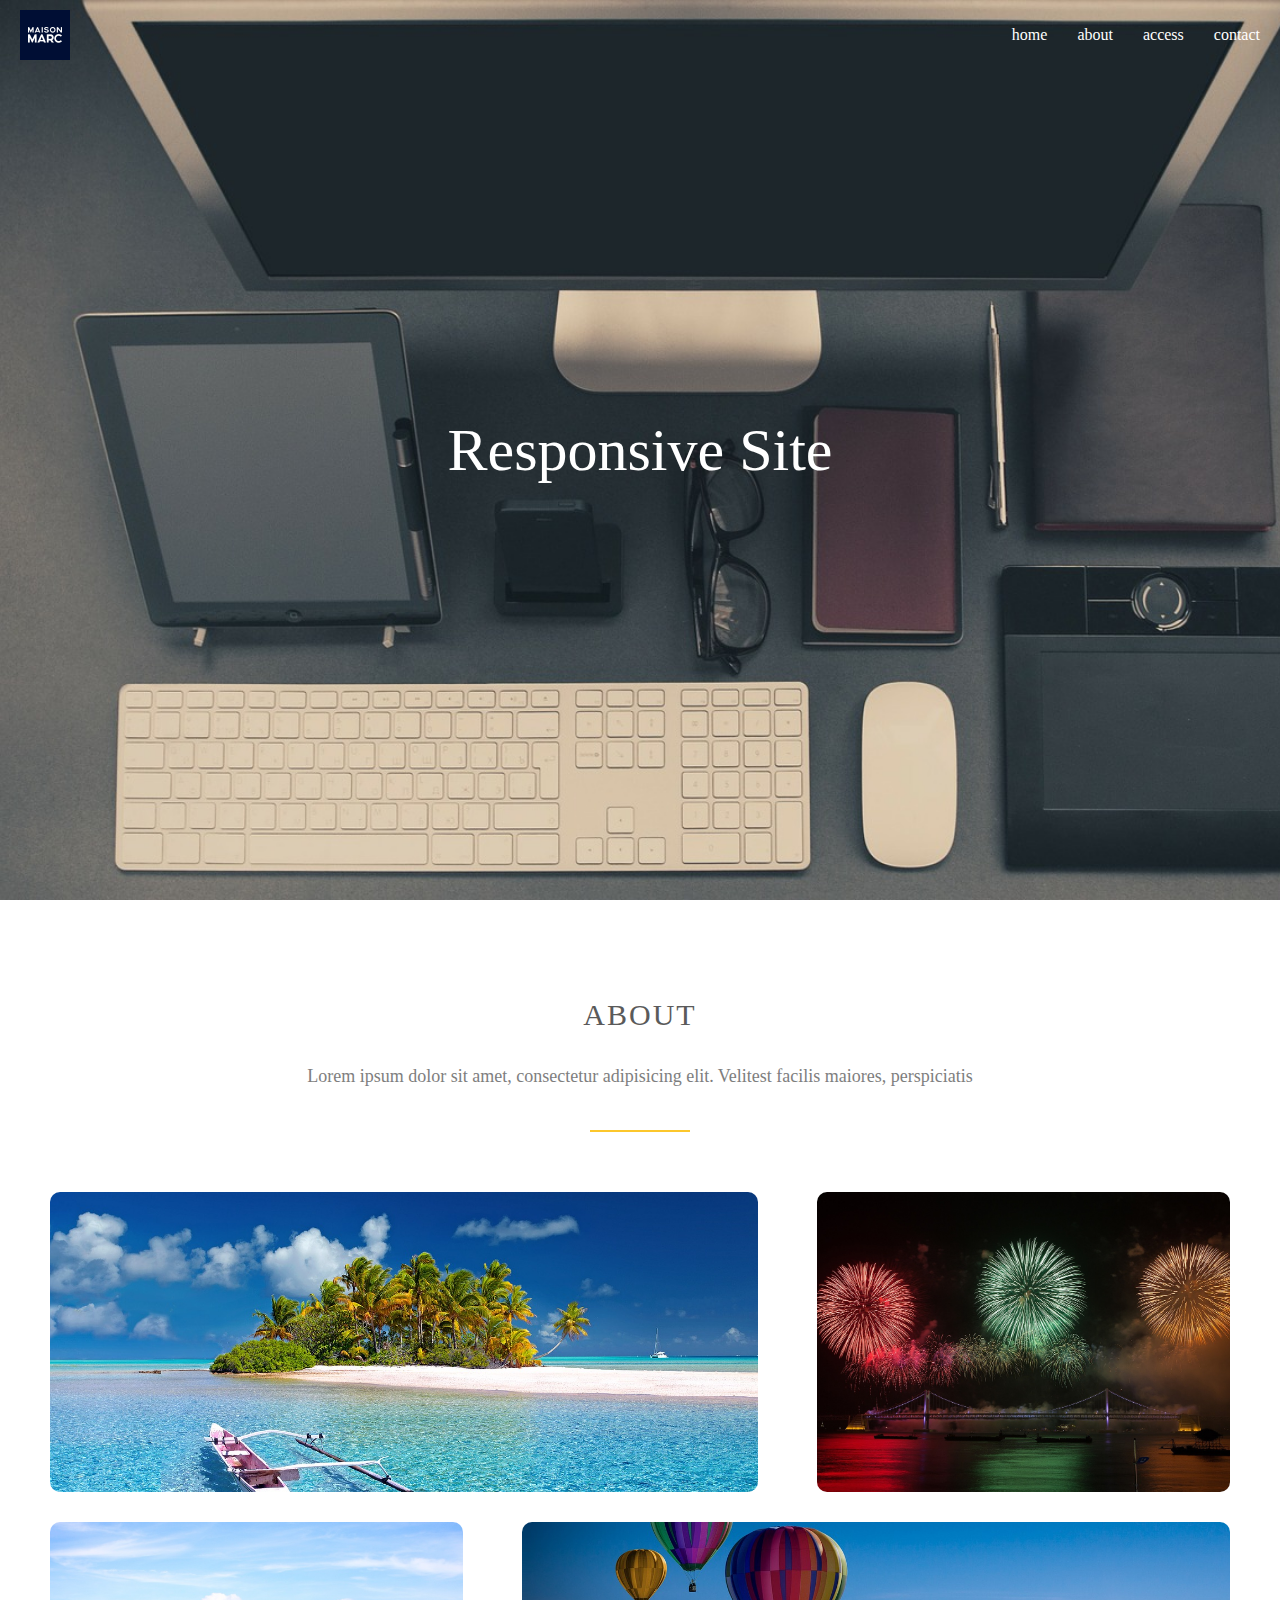
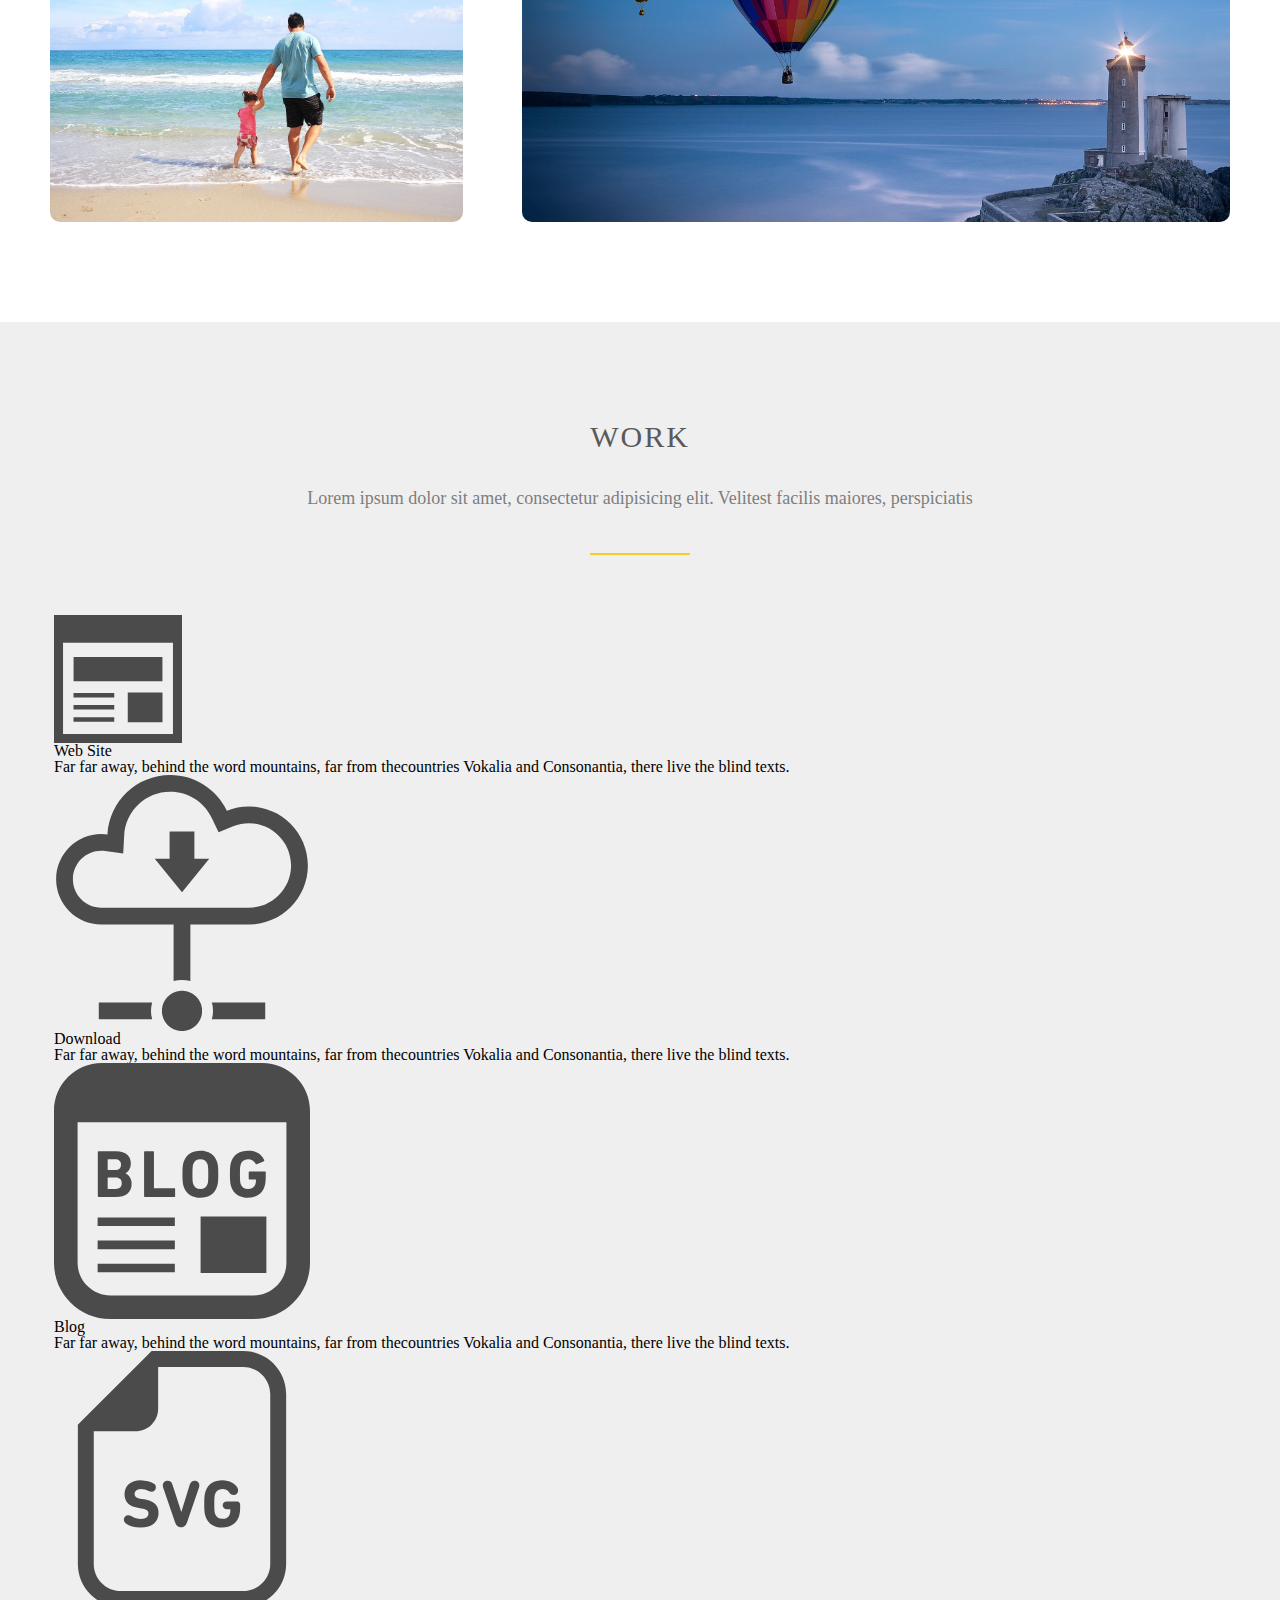
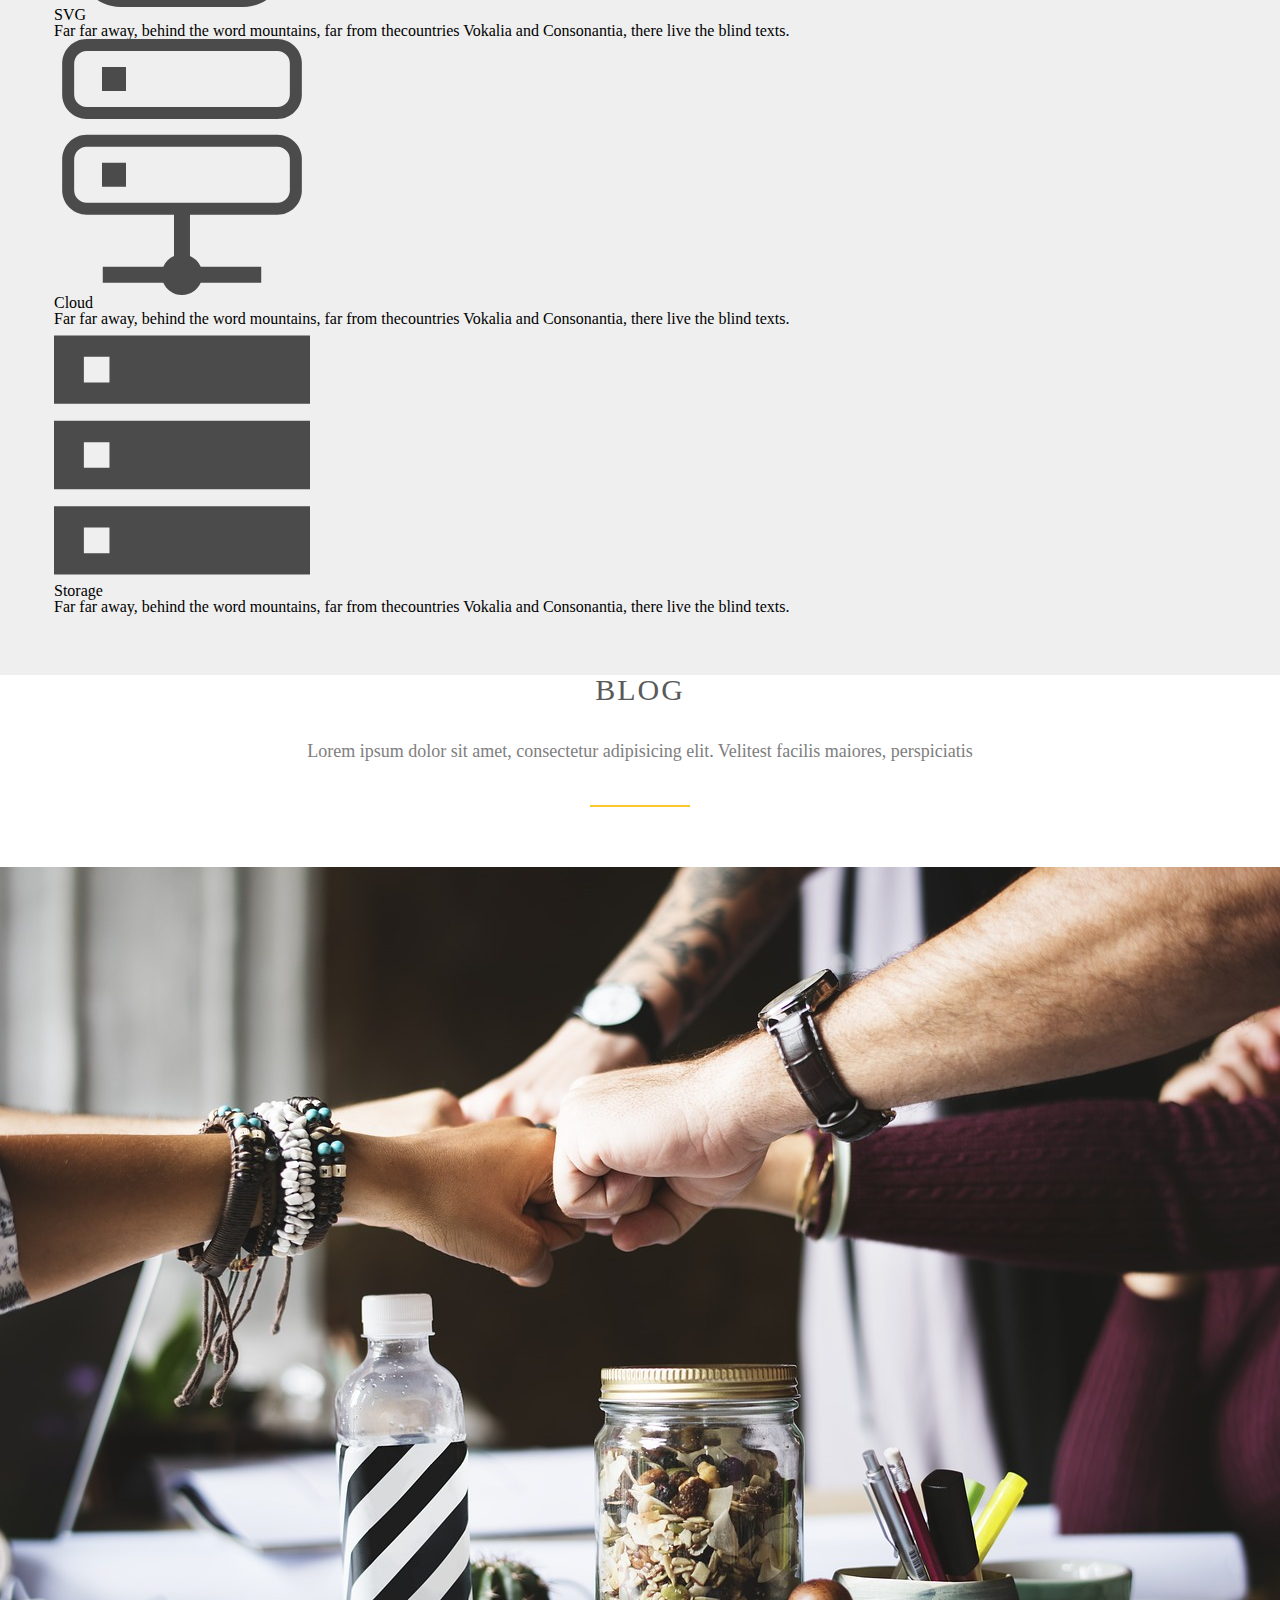
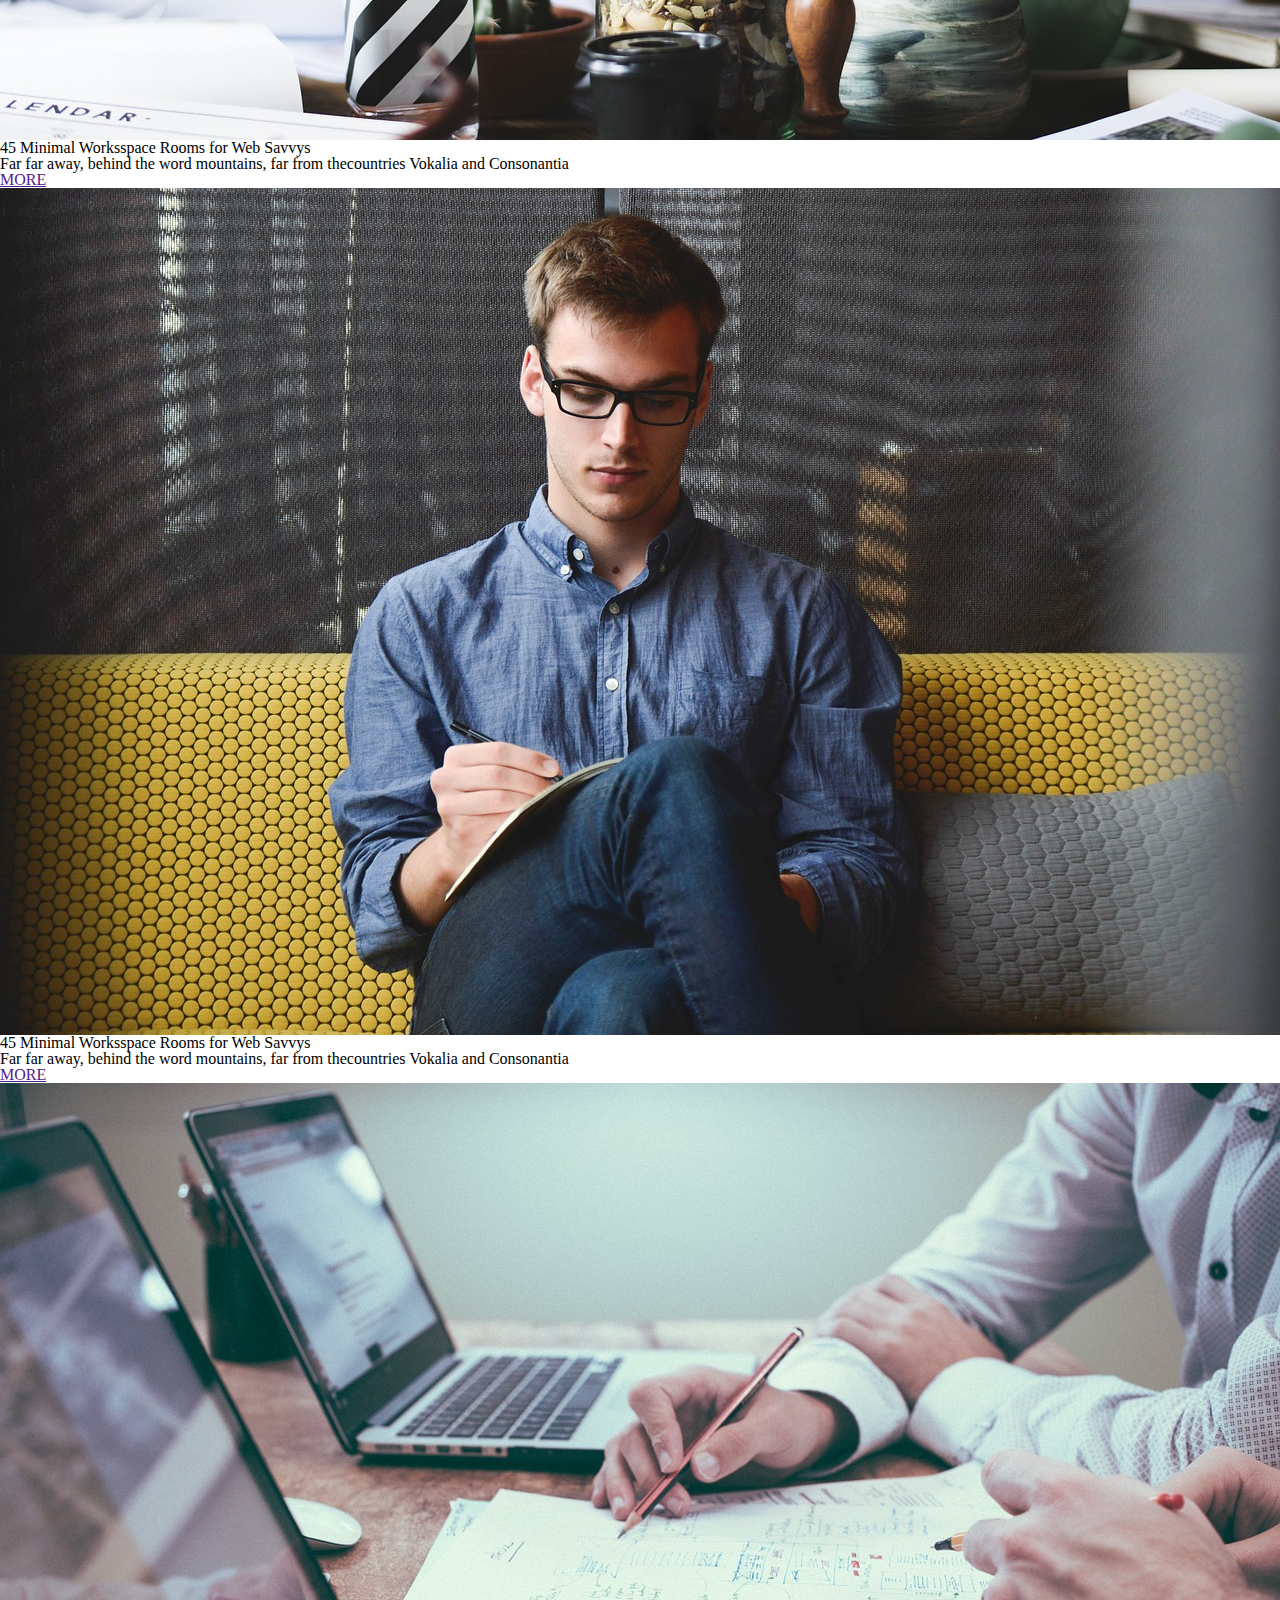
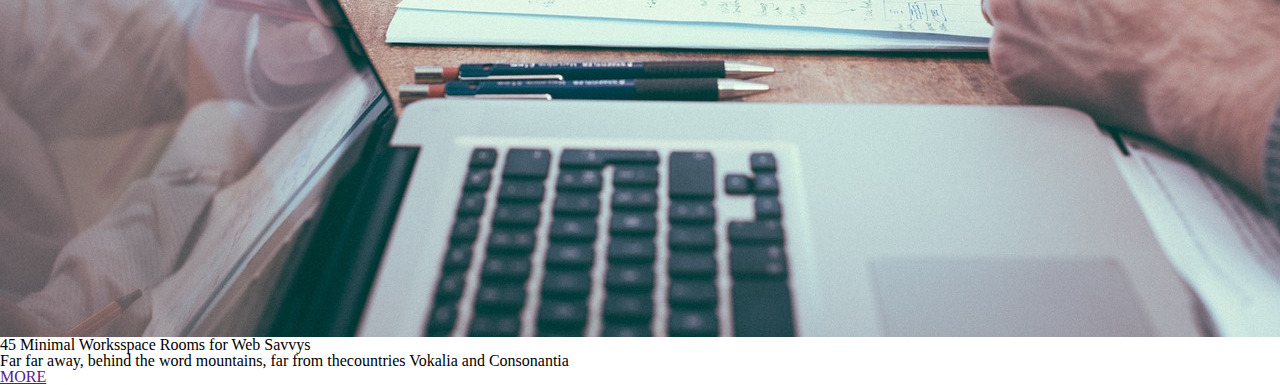
==== commit 3980706f: "aboutのCSS記入" ====
--- a/work/responsive-site/index.html
+++ b/work/responsive-site/index.html
@@ -42,13 +42,11 @@
             <p class="p-main__sentence">
               Lorem ipsum dolor sit amet, consectetur adipisicing elit. Velitest facilis maiores, perspiciatis
             </p>
-          <div class="p-about__body">
-            <ul class="p-about__list">
-              <li><img src="./assets/images/about_01.jpg" alt="島"></li>
-              <li><img src="./assets/images/about_02.jpg" alt="花火"></li>
-              <li><img src="./assets/images/about_03.jpg" alt="親子で波打ち際"></li>
-              <li><img src="./assets/images/about_04.jpg" alt="気球"></li>
-            </ul>
+          <div class="p-about__list">
+            <img src="./assets/images/about_01.jpg" alt="島">
+            <img src="./assets/images/about_02.jpg" alt="花火">
+            <img src="./assets/images/about_03.jpg" alt="親子で波打ち際">
+            <img src="./assets/images/about_04.jpg" alt="気球">
           </div>
         </section>
 
--- a/work/responsive-site/assets/stylesheets/style.css
+++ b/work/responsive-site/assets/stylesheets/style.css
@@ -1,7 +1,7 @@
 @charset "UTF-8";
 
 .img {
-    width: 100%;
+    width: 100px;
 }
 
 .a {
@@ -60,7 +60,7 @@
     font-size: 60px;
 }
 
-.p-hero>img {
+.p-hero > img {
     height: 100vh;
     object-fit: cover;
     object-position: left top;
@@ -76,4 +76,56 @@
     font-size: 30px;
     text-align: center;
     letter-spacing: 2px;
-}+}
+
+.p-main__sentence {
+    position: relative;
+    margin-top: 30px;
+    margin-bottom: 60px;
+    padding-bottom: 40px;
+    color: #7e7e7e;
+    font-size: 18px;
+    text-align: center;
+    line-height: 1.8;
+}
+
+.p-main__sentence::after {
+    position: absolute;
+    bottom: 0;
+    left: 50%;
+    content: "";
+    display: block;
+    width: 100px;
+    height: 2px;
+    background-color: #fcc72c;
+    transform: translateX(-50%);
+}
+
+.p-about__list {
+    display: flex;
+    justify-content: space-between;
+    flex-wrap: wrap;
+}
+  
+.p-about__list > img {
+    height: 300px;
+    margin-bottom: 30px;
+    border-radius: 10px;
+    object-fit: cover;
+}
+  
+.p-about__list > img:not(:nth-child(4n+2)),
+.p-about__list > img:not(:nth-child(4n+3)) {
+    width: 60%;
+}
+  
+.p-about__list > img:nth-child(4n+2),
+.p-about__list > img:nth-child(4n+3) {
+    width: 35%;
+}
+
+.p-work {
+    padding: 100px 54px 60px;
+    background-color: #efefef;
+}
+  
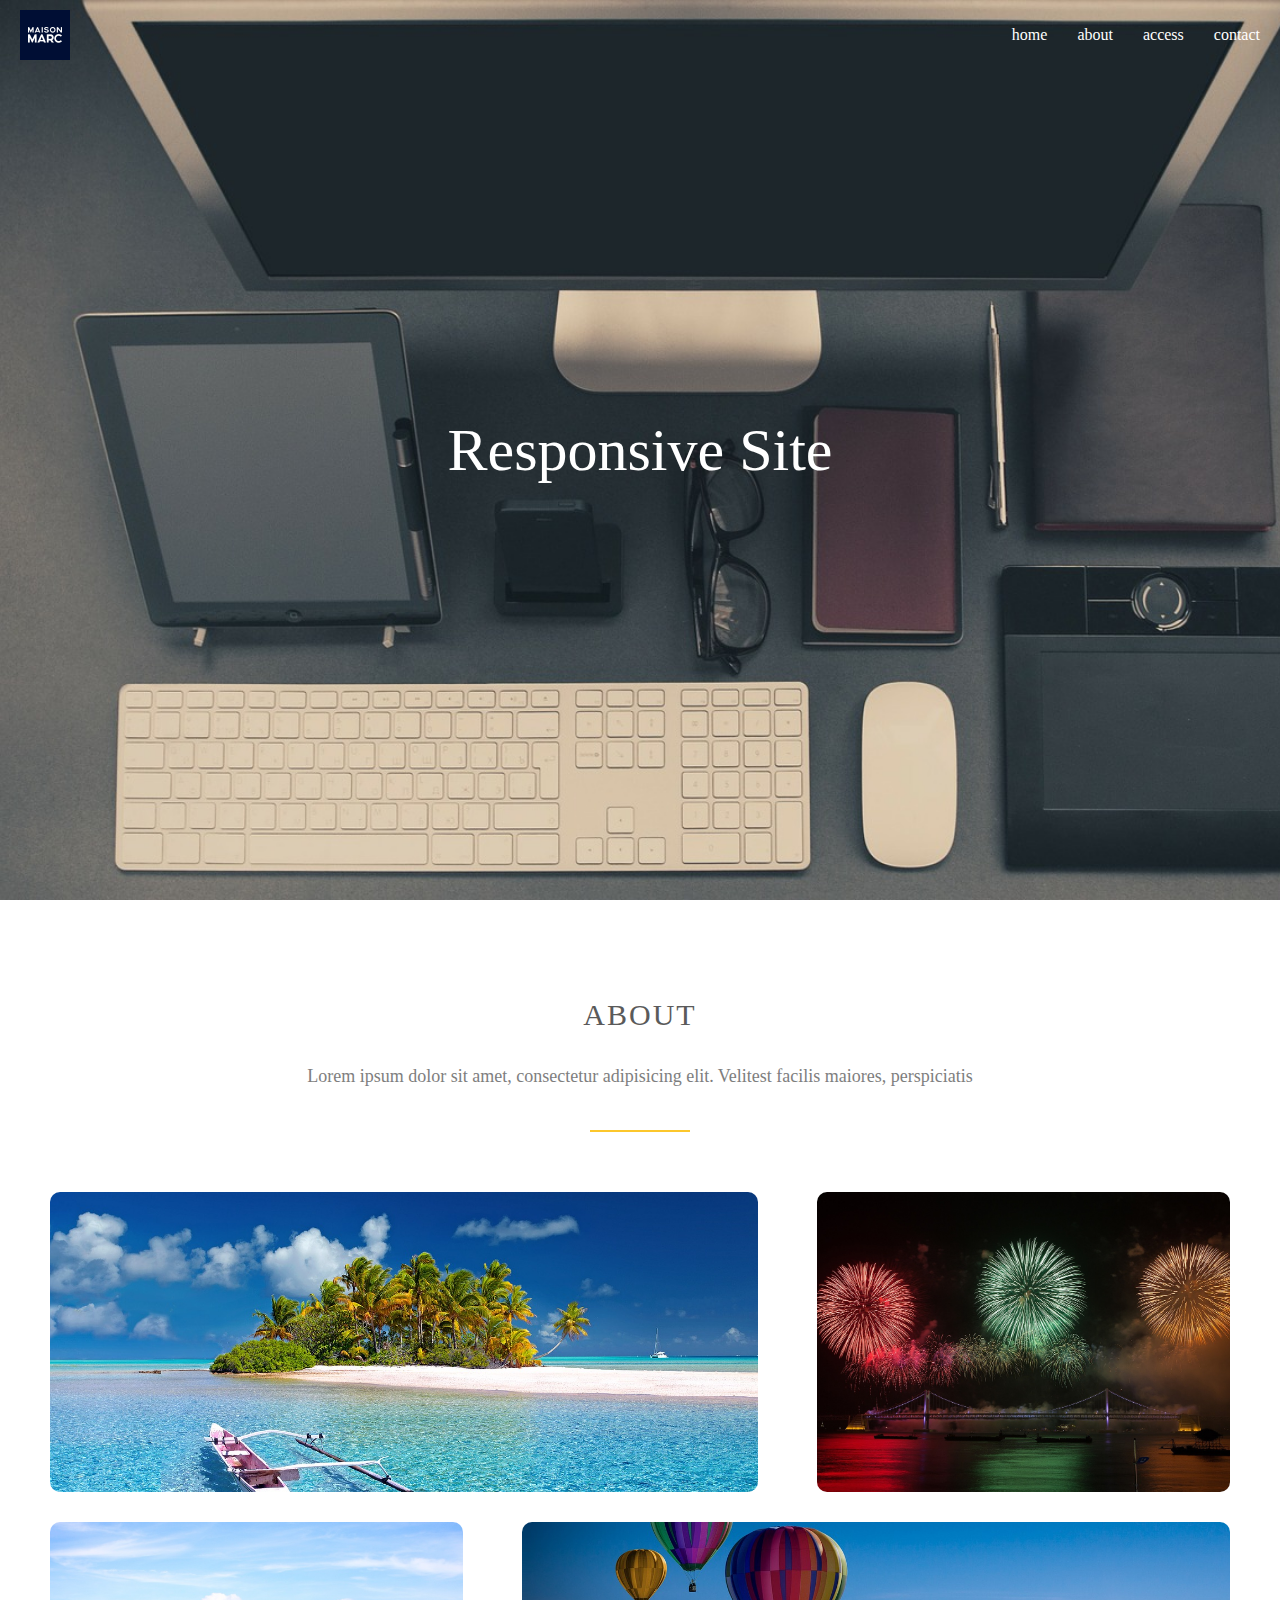
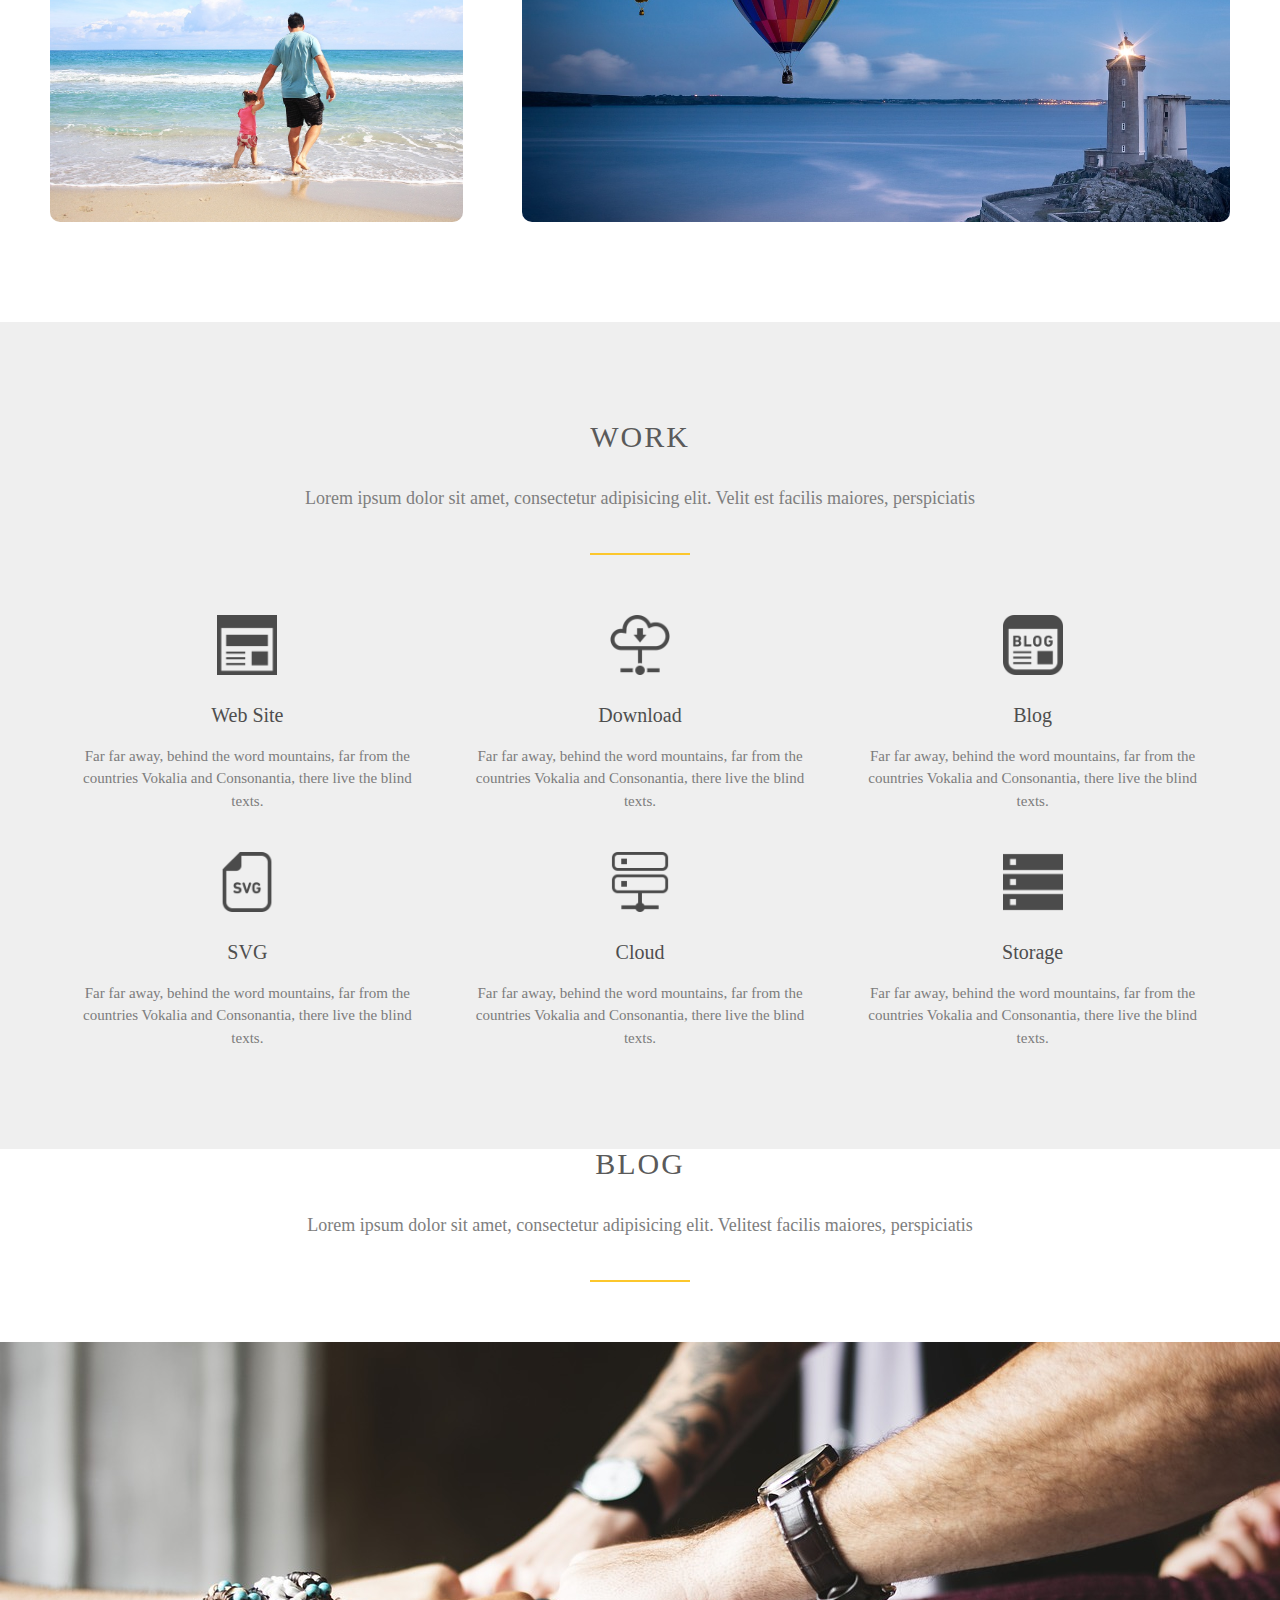
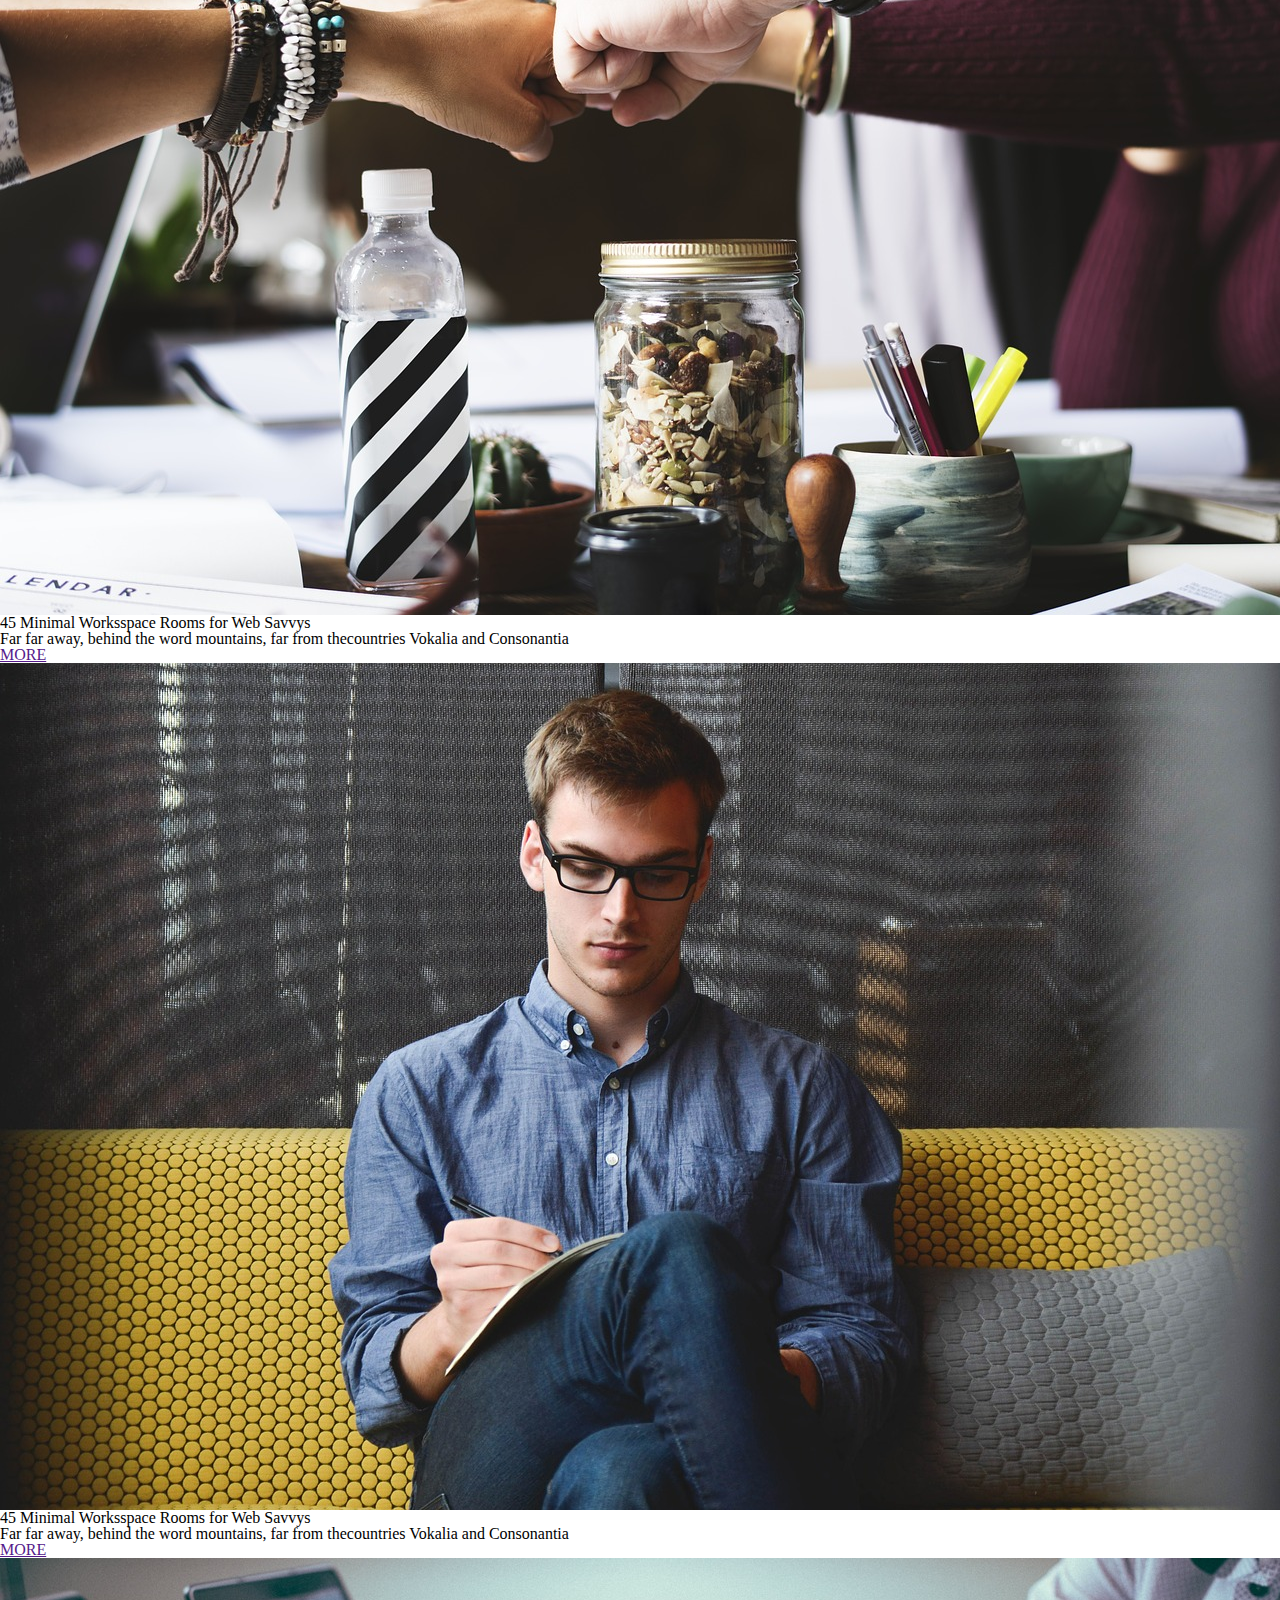
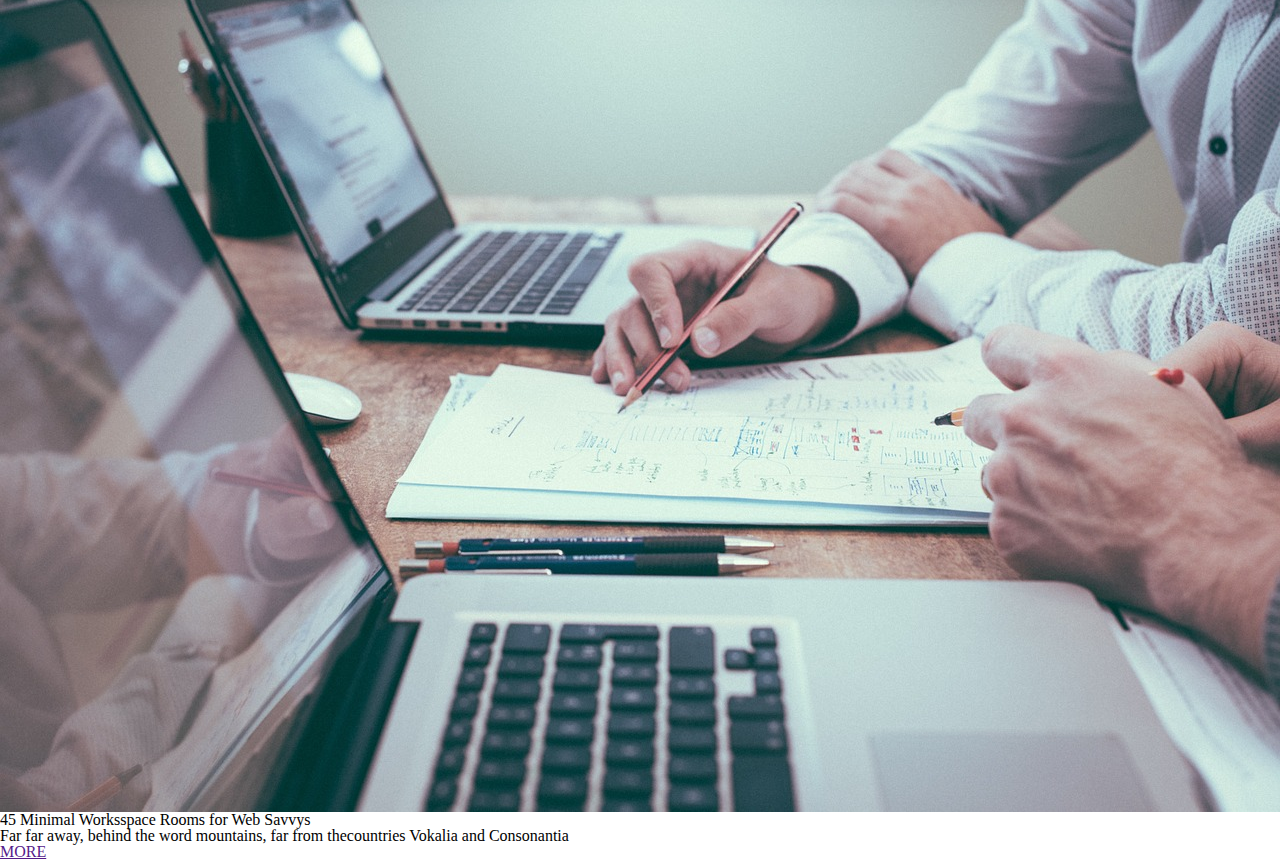
==== commit fe7d684f: "workまで作成" ====
--- a/work/responsive-site/index.html
+++ b/work/responsive-site/index.html
@@ -51,67 +51,53 @@
         </section>
 
         <section class="p-work">
-            <h2 class="c-main__title">WORK</h2>
-            <p class="p-main__sentence">
-              Lorem ipsum dolor sit amet, consectetur adipisicing elit. Velitest facilis maiores, perspiciatis
-            </p>
+          <h2 class="c-main__title">WORK</h2>
+          <p class="p-main__sentence">
+            Lorem ipsum dolor sit amet, consectetur adipisicing elit. Velit est facilis maiores, perspiciatis
+          </p>
           <div class="p-work__body">
-            <ul class="p-work__list">
-              <li>
-               <div class="p-work__icons">
-                 <img src="./assets/images/icon_01.png" alt="Web Site">
-               </div>
-               <p class="p-work__title">Web Site</p>
-               <p class="p-work__sentence">
-                 Far far away, behind the word mountains, far from thecountries Vokalia and Consonantia, there live the blind texts.
-               </p>
-             </li>
-             <li>
-               <div class="p-work__icons">
-                 <img src="./assets/images/icon_02.png" alt="Web Site">
-               </div>
-               <p class="p-work__body">Download</p>
-               <p class="p-work__sentence">
-                 Far far away, behind the word mountains, far from thecountries Vokalia and Consonantia, there live the blind texts.
-               </p>
-             </li>
-             <li>
-               <div class="p-work__icons">
-                 <img src="./assets/images/icon_03.png" alt="Blog">
-               </div>
-               <p class="p-work__body">Blog</p>
-               <p class="p-work__sentence">
-                 Far far away, behind the word mountains, far from thecountries Vokalia and Consonantia, there live the blind texts.
-               </p>
-             </li>
-             <li>
-               <div class="p-work__icons">
-                 <img src="./assets/images/icon_04.png" alt="SVG">
-               </div>
-               <p class="p-work__body">SVG</p>
-               <p class="p-work__sentence">
-                 Far far away, behind the word mountains, far from thecountries Vokalia and Consonantia, there live the blind texts.
-               </p>
-             </li>
-             <li>
-               <div class="p-work__icons">
-                 <img src="./assets/images/icon_05.png" alt="Cloud">
-               </div>
-               <p class="p-work__body">Cloud</p>
-               <p class="p-work__sentence">
-                 Far far away, behind the word mountains, far from thecountries Vokalia and Consonantia, there live the blind texts.
-               </p>
-             </li>
-             <li>
-               <div class="p-work__icons">
-                 <img src="./assets/images/icon_06.png" alt="Storage">
-               </div>
-               <p class="p-work__body">Storage</p>
-               <p class="p-work__sentence">
-                 Far far away, behind the word mountains, far from thecountries Vokalia and Consonantia, there live the blind texts.
-               </p>
-             </li>
-            </ul>
+            <div class="p-work__framework">
+              <img src="./assets/images/icon_01.png" alt="Web Site">
+              <h2 class="p-work__title">Web Site</h2>
+              <p>
+                Far far away, behind the word mountains, far from the countries Vokalia and Consonantia, there live the blind texts.
+              </p>
+            </div>
+            <div class="p-work__framework">
+              <img src="./assets/images/icon_02.png" alt="Download">
+              <h2 class="p-work__title">Download</h2>
+              <p>
+                Far far away, behind the word mountains, far from the countries Vokalia and Consonantia, there live the blind texts.
+              </p>
+            </div>
+            <div class="p-work__framework">
+              <img src="./assets/images/icon_03.png" alt="Blog">
+              <h2 class="p-work__title">Blog</h2>
+              <p>
+                Far far away, behind the word mountains, far from the countries Vokalia and Consonantia, there live the blind texts.
+              </p>
+            </div>
+            <div class="p-work__framework">
+              <img src="./assets/images/icon_04.png" alt="SVG">
+              <h2 class="p-work__title">SVG</h2>
+              <p>
+                Far far away, behind the word mountains, far from the countries Vokalia and Consonantia, there live the blind texts.
+              </p>
+            </div>
+            <div class="p-work__framework">
+              <img src="./assets/images/icon_05.png" alt="Cloud">
+              <h2 class="p-work__title">Cloud</h2>
+              <p>
+                Far far away, behind the word mountains, far from the countries Vokalia and Consonantia, there live the blind texts.
+              </p>
+            </div>
+            <div class="p-work__framework">
+              <img src="./assets/images/icon_06.png" alt="Storage">
+              <h2 class="p-work__title">Storage</h2>
+              <p>
+                Far far away, behind the word mountains, far from the countries Vokalia and Consonantia, there live the blind texts.
+              </p>
+            </div>
           </div>
         </section>
 
--- a/work/responsive-site/assets/stylesheets/style.css
+++ b/work/responsive-site/assets/stylesheets/style.css
@@ -126,6 +126,35 @@
 
 .p-work {
     padding: 100px 54px 60px;
-    background-color: #efefef;
+    background-color: #EFEFEF;
 }
   
+.p-work__body {
+    display: flex;
+    flex-wrap: wrap;
+    justify-content: space-between;
+}
+  
+.p-work__framework {
+    width: 33%;
+    margin-bottom: 40px;
+    padding: 0 20px;
+    text-align: center;
+}
+  
+.p-work__framework>img {
+    width: 60px;
+    margin-bottom: 30px;
+}
+  
+.p-work__title {
+    margin-bottom: 20px;
+    color: #4E4E4E;
+    font-size: 20px;
+}
+  
+.p-work__framework>p {
+    color: #7C7C7C;
+    font-size: 15px;
+    line-height: 22.4px;
+}
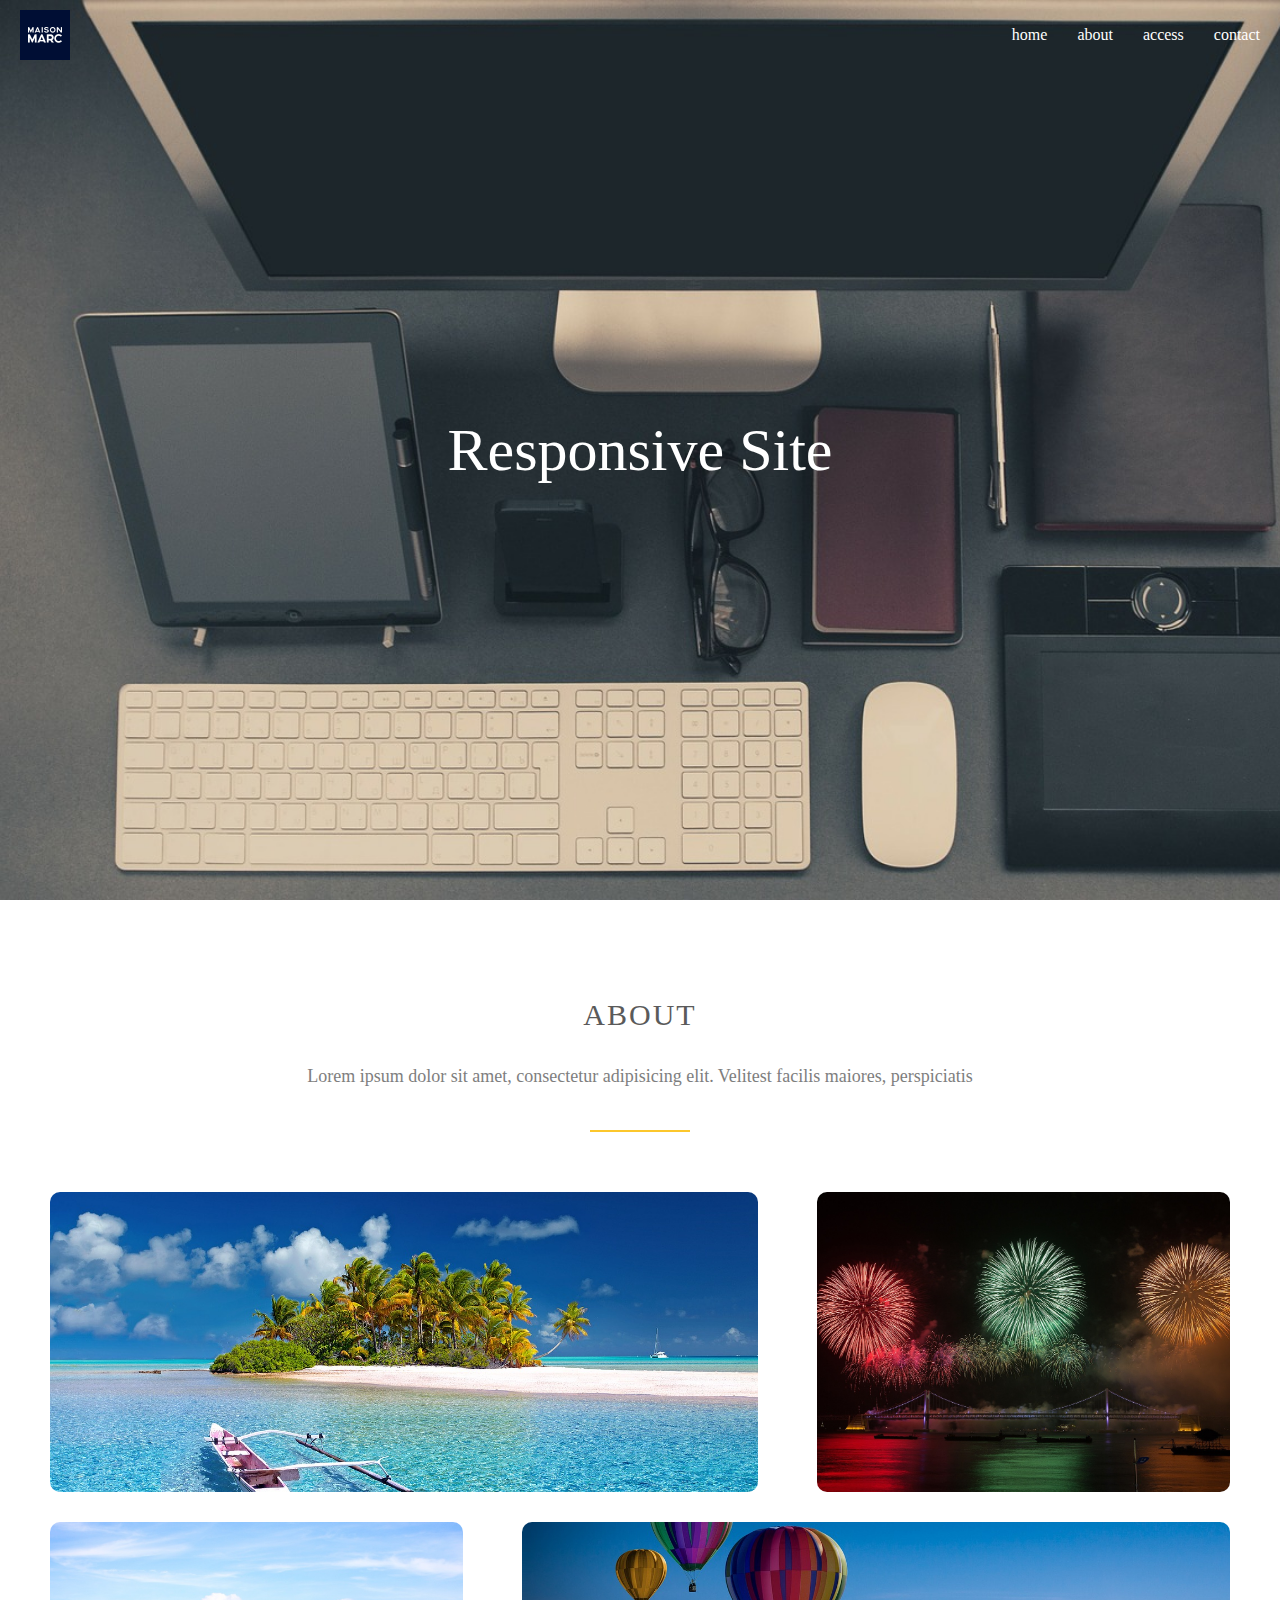
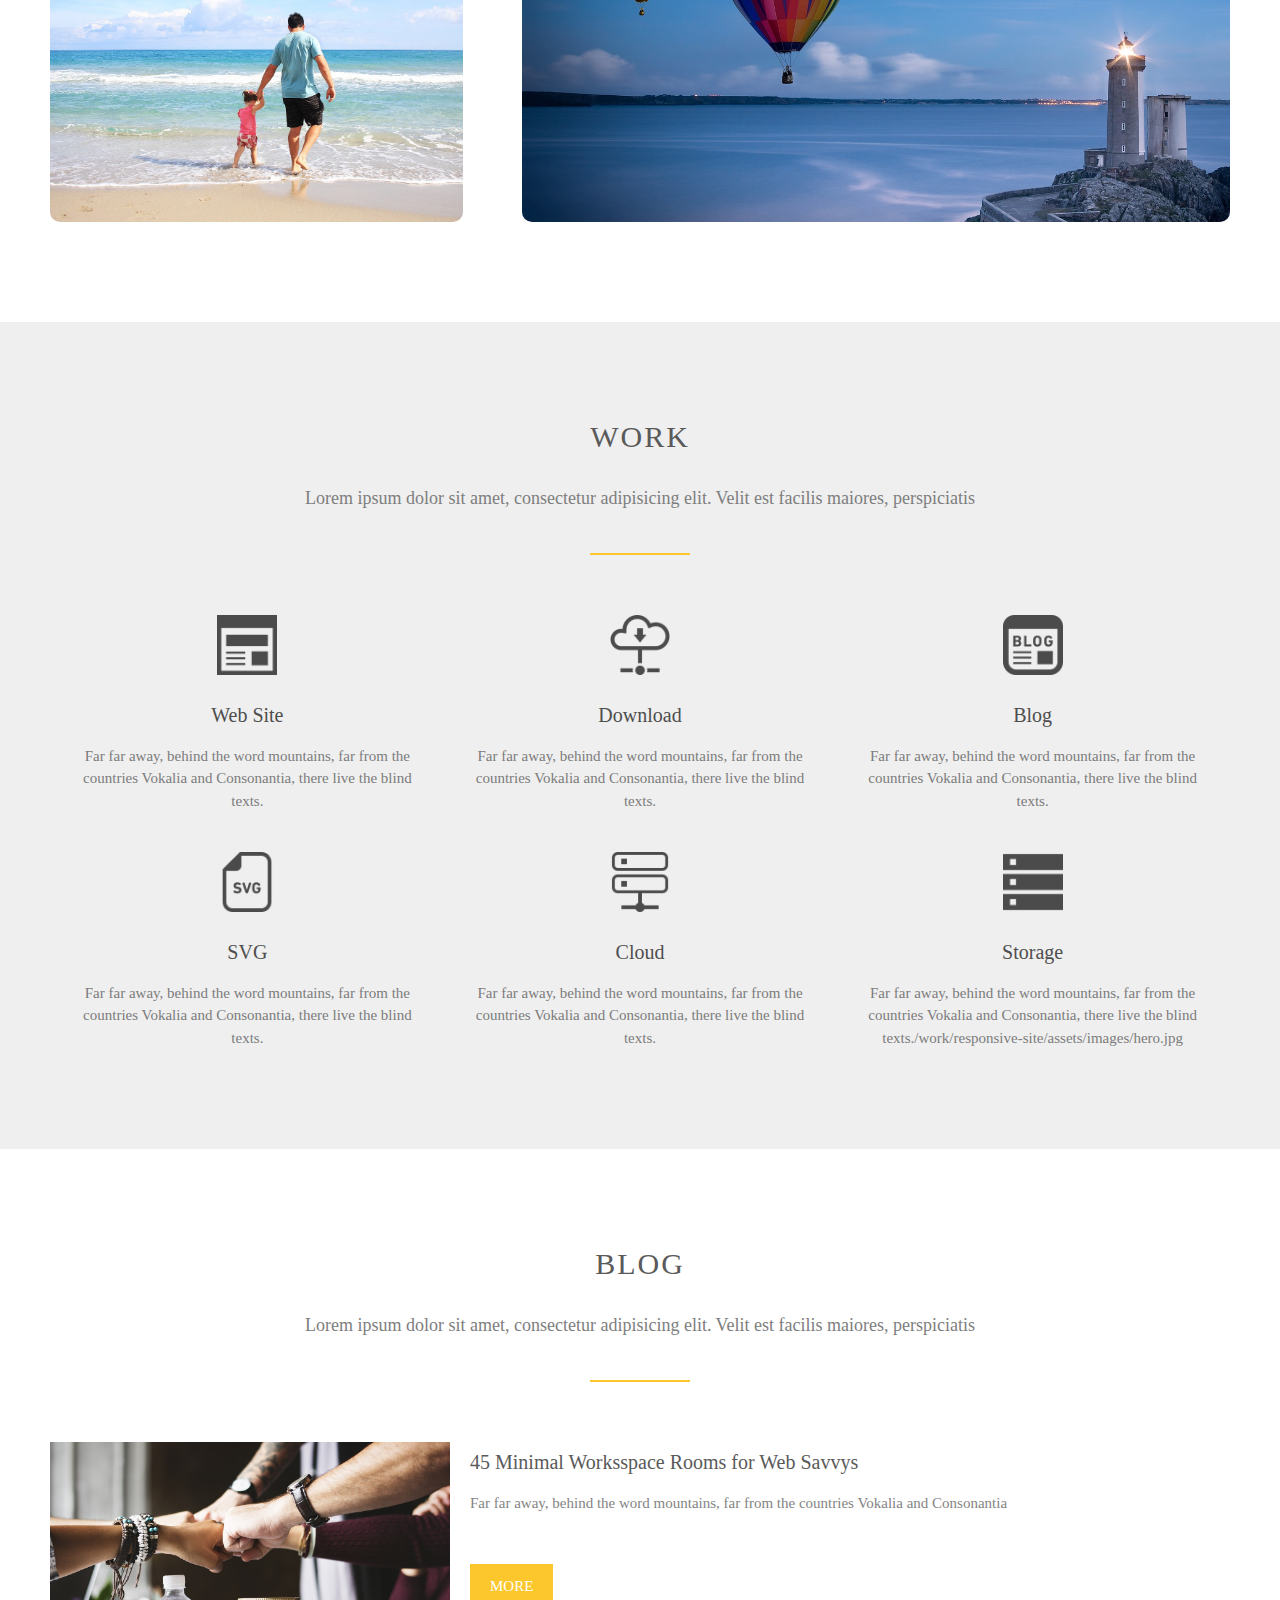
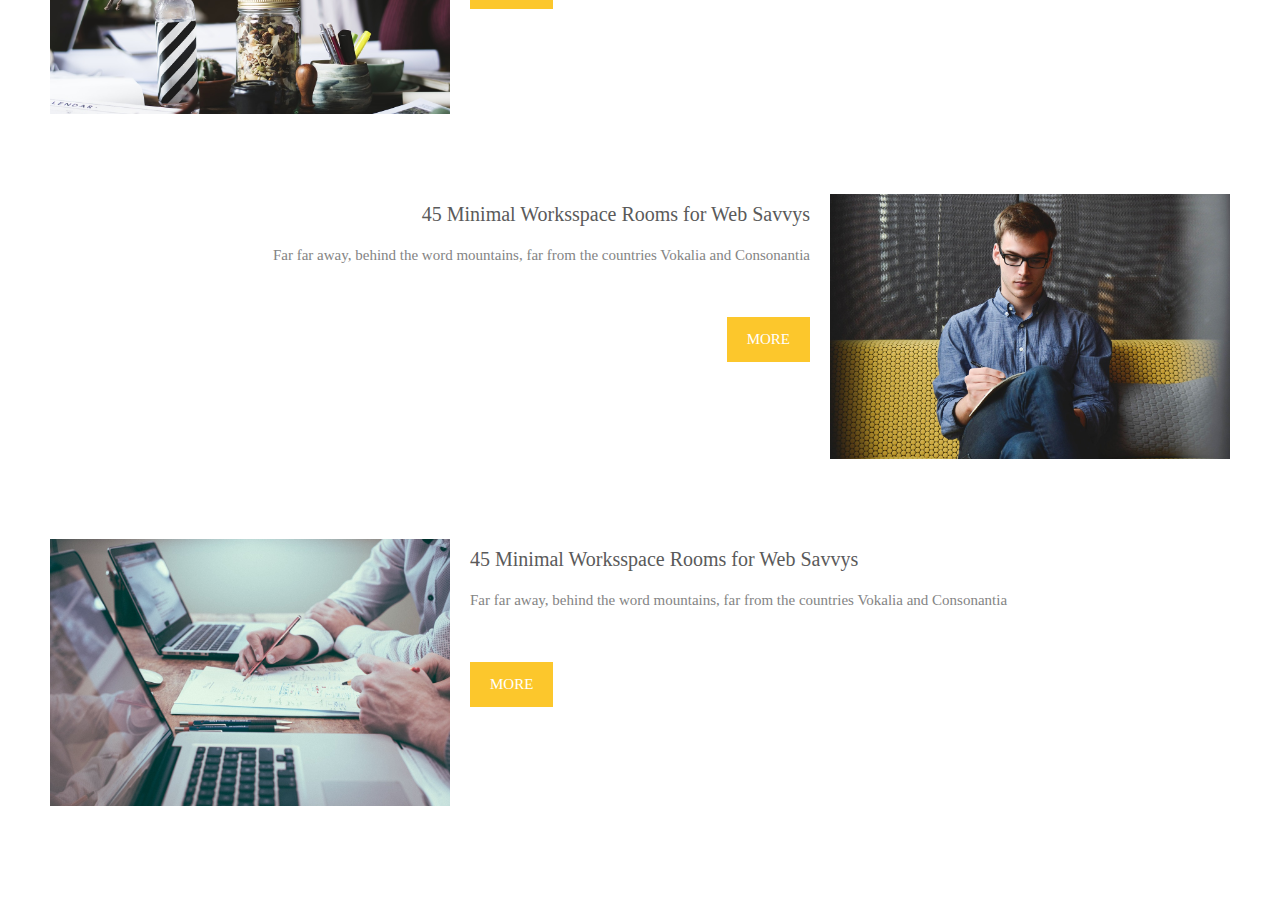
==== commit f3030495: "blogまでのCSSまで記入" ====
--- a/work/responsive-site/index.html
+++ b/work/responsive-site/index.html
@@ -95,77 +95,43 @@
               <img src="./assets/images/icon_06.png" alt="Storage">
               <h2 class="p-work__title">Storage</h2>
               <p>
-                Far far away, behind the word mountains, far from the countries Vokalia and Consonantia, there live the blind texts.
+                Far far away, behind the word mountains, far from the countries Vokalia and Consonantia, there live the blind texts./work/responsive-site/assets/images/hero.jpg
               </p>
             </div>
           </div>
         </section>
 
         <section class="p-blog">
-            <h2 class="c-main__title">BLOG</h2>
-            <p class="p-main__sentence">
-              Lorem ipsum dolor sit amet, consectetur adipisicing elit. Velitest facilis maiores, perspiciatis
-            </p>
-          <div class="p-blog__body">
-            <ul class="p-blog__list">
-              <li>
-                <div class="p-blog__photo">
-                  <img src="./assets/images/blog_01.jpg" alt="グータッチ">
-                </div>
-                <div class="p-blog__summary">
-                  <p class="p-blog__sentence">
-                    45 Minimal Worksspace Rooms for Web Savvys
-                  </p>
-                  <p class="p-blog__sentence">
-                    Far far away, behind the word mountains, far from thecountries Vokalia and Consonantia
-                  </p>
-                  <div class="p-blog__more">
-                    <div class="p-blog__button">
-                      <a href="">MORE</a>
-                    </div>
-                  </div>
-                </div>
-              </li>
-              <li>
-                <div class="p-blog__photo">
-                  <img src="./assets/images/blog_02.jpg" alt="仕事中の男性">
-                </div>
-                <div class="p-blog__summary">
-                  <p class="p-blog__sentence">
-                    45 Minimal Worksspace Rooms for Web Savvys
-                  </p>
-                  <p class="p-blog__sentence">
-                    Far far away, behind the word mountains, far from thecountries Vokalia and Consonantia
-                  </p>
-                  <div class="p-blog__more">
-                    <div class="p-blog__button">
-                      <a href="">MORE</a>
-                    </div>
-                  </div>
-                </div>
-              </li>
-              <li>
-                <div class="p-blog__photo">
-                  <img src="./assets/images/blog_03.jpg" alt="PC">
-                </div>
-                <div class="p-blog__summary">
-                  <p class="p-blog__sentence">
-                    45 Minimal Worksspace Rooms for Web Savvys
-                  </p>
-                  <p class="p-blog__sentence">
-                    Far far away, behind the word mountains, far from thecountries Vokalia and Consonantia
-                  </p>
-                  <div class="p-blog__more">
-                    <div class="p-blog__button">
-                      <a href="">MORE</a>
-                    </div>
-                  </div>
-                </div>
-              </li>
-            </ul>
+          <h2 class="c-main__title">BLOG</h2>
+          <p class="p-main__sentence">
+            Lorem ipsum dolor sit amet, consectetur adipisicing elit. Velit est facilis maiores, perspiciatis
+          </p>
+          <div class="p-blog__framework">
+            <img class="p-blog__image--left" src="./assets/images/blog_01.jpg" alt="サービス1">
+            <div class="p-blog__summary">
+              <h2 class="p-blog__title">45 Minimal Worksspace Rooms for Web Savvys</h2>
+              <p>Far far away, behind the word mountains, far from the countries Vokalia and Consonantia</p>
+              <a href="" class="p-blog__button">MORE</a>
+            </div>
+          </div>
+          <div class="p-blog__framework">
+            <img class="p-blog__image--right" src="./assets/images/blog_02.jpg" alt="サービス2">
+            <div class="p-blog__summary">
+              <h2 class="p-blog__title">45 Minimal Worksspace Rooms for Web Savvys</h2>
+              <p>Far far away, behind the word mountains, far from the countries Vokalia and Consonantia</p>
+              <a href="" class="p-blog__button">MORE</a>
+            </div>
+          </div>
+          <div class="p-blog__framework">
+            <img class="p-blog__image--left" src="./assets/images/blog_03.jpg" alt="サービス3">
+            <div class="p-blog__summary">
+              <h2 class="p-blog__title">45 Minimal Worksspace Rooms for Web Savvys</h2>
+              <p>Far far away, behind the word mountains, far from the countries Vokalia and Consonantia</p>
+              <a href="" class="p-blog__button">MORE</a>
+            </div>
           </div>
         </section>
-      </main>
+      </div>
     </div>
   </body>
-</html>+  </html>--- a/work/responsive-site/assets/stylesheets/style.css
+++ b/work/responsive-site/assets/stylesheets/style.css
@@ -158,3 +158,61 @@
     font-size: 15px;
     line-height: 22.4px;
 }
+
+.p-blog {
+    padding: 100px 50px 20px;
+}
+
+.p-blog__framework {
+    display: flex;
+    margin-bottom: 80px;
+}
+
+.p-blog__framework:nth-of-type(2) {
+    flex-direction: row-reverse;
+    text-align: right;
+}
+
+.p-blog__image--left,
+.p-blog__image--right {
+    width: 400px;
+}
+
+.p-blog__image--left {
+    margin-right: 20px;
+}
+
+.p-blog__image--right {
+    margin-left: 20px;
+}
+
+.p-blog__summary {
+    margin-top: 10px;
+}
+
+.p-blog__title {
+    font-size: 20px;
+    color: #5A5A5A;
+}
+
+.p-blog__summary > p {
+    margin-top: 20px;
+    line-height: 1.5;
+    font-size: 15px;
+    color: #848484;
+}
+
+.p-blog__button {
+    display: inline-block;
+    margin-top: 50px;
+    padding: 15px 20px;
+    background-color: #fcc72c;
+    color: #fff;
+    font-size: 15px;
+    text-decoration: none;
+    transition: 0.3s;
+}
+
+.p-blog__button:hover {
+    background-color: #666;
+}